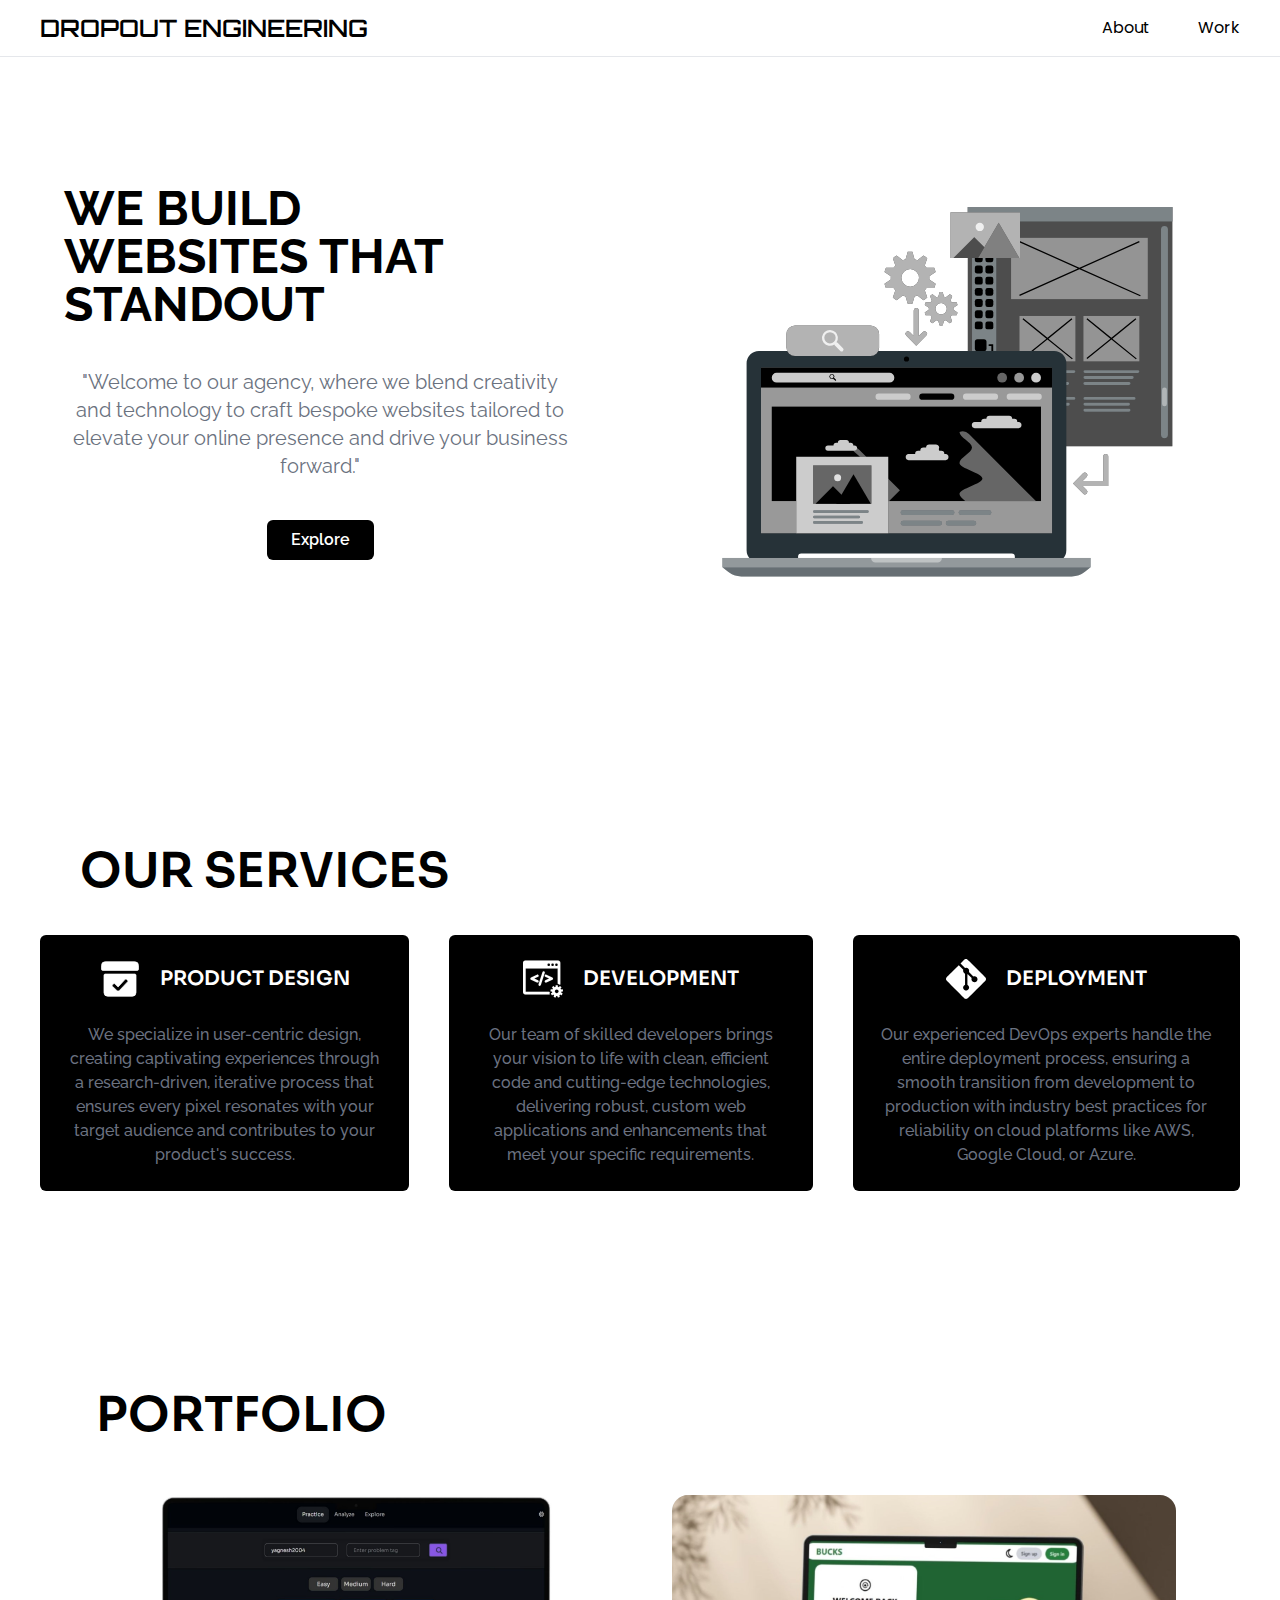
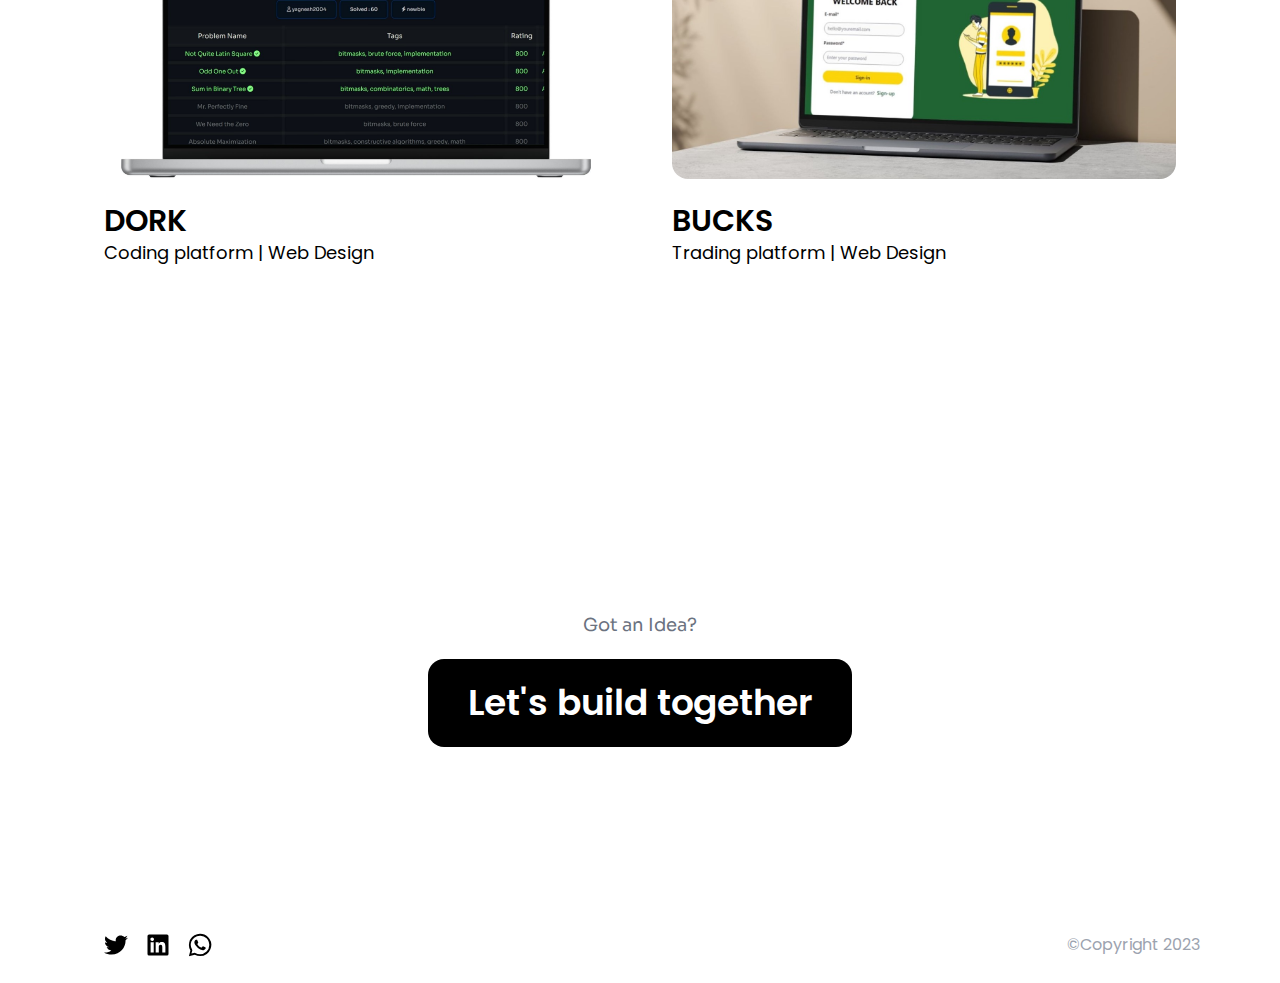
==== public/index.html @ 52cfeba5 "Initial master of agency website" ====
<!DOCTYPE html>
<html lang="en">
<head>
    <meta charset="UTF-8">
    <meta name="viewport" content="width=device-width, initial-scale=1.0">
    <title>Project -x</title>
    <link rel="stylesheet" href="style.css">
    <link rel="stylesheet" href="https://cdnjs.cloudflare.com/ajax/libs/font-awesome/6.5.2/css/all.min.css" integrity="sha512-SnH5WK+bZxgPHs44uWIX+LLJAJ9/2PkPKZ5QiAj6Ta86w+fsb2TkcmfRyVX3pBnMFcV7oQPJkl9QevSCWr3W6A==" crossorigin="anonymous" referrerpolicy="no-referrer" />

    <link rel="preconnect" href="https://fonts.googleapis.com">
<link rel="preconnect" href="https://fonts.gstatic.com" crossorigin>
<link href="https://fonts.googleapis.com/css2?family=Bebas+Neue&display=swap" rel="stylesheet">
    <link rel="preconnect" href="https://fonts.googleapis.com">
<link rel="preconnect" href="https://fonts.gstatic.com" crossorigin>
<link href="https://fonts.googleapis.com/css2?family=Archivo+Black&family=Exo+2:ital,wght@0,100..900;1,100..900&family=Montserrat+Alternates:ital,wght@0,100;0,200;0,300;0,400;0,500;0,600;0,700;0,800;0,900;1,100;1,200;1,300;1,400;1,500;1,600;1,700;1,800;1,900&family=Montserrat:ital,wght@0,100..900;1,100..900&family=Orbitron:wght@400..900&family=Oswald:wght@200..700&family=Poppins:ital,wght@0,100;0,200;0,300;0,400;0,500;0,600;0,700;0,800;0,900;1,100;1,200;1,300;1,400;1,500;1,600;1,700;1,800;1,900&family=Raleway:ital,wght@0,100..900;1,100..900&family=Roboto+Condensed:ital,wght@0,100..900;1,100..900&family=Russo+One&family=Sora:wght@100..800&family=Titillium+Web:ital,wght@0,200;0,300;0,400;0,600;0,700;0,900;1,200;1,300;1,400;1,600;1,700&family=Ubuntu+Condensed&display=swap" rel="stylesheet">
</head>
<body>

    <nav class=" p-3  border-b flex bg-transparent px-10 justify-between items-center">
        <a href="#" id="brand" class="flex justify-center items-center">
            <div class="md:text-2xl text-lg font-orbitron font-semibold">DROPOUT ENGINEERING</div>
        </a>
        <div id="nav-menu" class="hidden md:flex gap-12">
            <a href="#" class="font-poppins  hover:text-gray-500">About</a>
            <a href="#" class="font-poppins  hover:text-gray-500">Work</a>
           
          

        </div>

        <button id="menu-toggle" class="p-2 w-12 md:hidden">
            <i class="fa-solid fa-bars text-gray-600"></i>
        </button>
        <div id="nav-dialog" class="fixed    z-50 bg-white text-black   p-3 px-10 inset-0 hidden">
            <div id="nav-bar" class="flex  justify-between">
                <a href="#" id="brand" class="flex gap-2 items-center">
                    <h1 class="md:text-2xl text-lg font-orbitron font-semibold  ">DROPOUT ENGINEERING</h1>
                </a>
                <button id="close-btn" class="p-2 md:hidden w-12">
                    <i class="fa-solid fa-x text-black"></i>   
                 </button>

            </div>
            <div class=" mt-10 flex-col flex">
                <a href="#" class="my-3 py-3 px-4 font-poppins text-lg bg-black text-white hover:text-black hover:bg-gray-500 rounded-lg">About</a>
                <a href="#" class="my-3 py-3 px-4 font-poppins text-lg hover:text-black bg-black text-white hover:bg-gray-500 rounded-lg">Work</a>
                
                
            </div>
            
        </div>
    </nav>
    

    <div class="flex md:mt-0 mt-10  gap-10 md:gap-0 justify-center  items-center  w-full md:w-full md:flex-row flex-col-reverse px-6 md:p-0">

           <div class="flex mb-10 md:mb-0 md:h-full md:w-1/2 h-1/2 w-full  md:px-16 md:justify-center justify-center items-center  md:items-center flex-col">

            <div class="flex flex-col gap-10">
                <h1 class="font-raleway  font-bold text-2xl  md:mt-0 md:text-5xl  text-center md:text-left ">WE BUILD <br> WEBSITES  THAT  <br>STANDOUT</h1>
               <h1 class="text-base  md:text-xl font-raleway  text-gray-500   text-center">"Welcome to our agency, where we blend creativity and technology to craft bespoke websites tailored to elevate your online presence and drive your business forward."</h1>
            </div>
               
               

               
               <div class="flex md:items-center md:justify-center mt-10 ">
                   <a href="#services" class="bg-black text-white font-raleway font-semibold p-2   rounded-md px-6 ">Explore</a>
               </div>


           </div>
           <div class="flex md:h-[630px] md:w-1/2 max-h-full w-full md:justify-center items-center md:items-center " >

            <img src="img/Static website-rafiki.svg" alt="" class="w-full h-full">



           </div>
           


    </div>
            

                       <h1 class="text-3xl md:text-5xl md:pt-40 mt-10 md:mt-0 font-sora font-semibold px-10 md:px-20" id="services">OUR SERVICES</h1>

        <div class="container p-10 gap-10 flex flex-col md:flex-row mx-auto justify-center items-center ">

            <div class="grid rounded-md place-items-center cursor-pointer hover:-translate-y-3.5 transform-gpu delay-0 duration-300 text-center bg-black p-6">

                <div class="flex  justify-center items-center gap-5">
                    <svg fill="#ffffff" class="w-10" viewBox="0 0 52 52" xmlns="http://www.w3.org/2000/svg" stroke="#ffffff"><g id="SVGRepo_bgCarrier" stroke-width="0"></g><g id="SVGRepo_tracerCarrier" stroke-linecap="round" stroke-linejoin="round"></g><g id="SVGRepo_iconCarrier"><path d="m45.2 19.6a1.6 1.6 0 0 1 1.59 1.45v22.55a4.82 4.82 0 0 1 -4.59 4.8h-32.2a4.82 4.82 0 0 1 -4.8-4.59v-22.61a1.6 1.6 0 0 1 1.45-1.59h38.55zm-12.39 6.67-.11.08-9.16 9.93-4.15-4a1.2 1.2 0 0 0 -1.61-.08l-.1.08-1.68 1.52a1 1 0 0 0 -.09 1.44l.09.1 5.86 5.55a2.47 2.47 0 0 0 1.71.71 2.27 2.27 0 0 0 1.71-.71l4.9-5.16.39-.41.52-.55 5-5.3a1.25 1.25 0 0 0 .11-1.47l-.07-.09-1.72-1.54a1.19 1.19 0 0 0 -1.6-.1zm12.39-22.67a4.81 4.81 0 0 1 4.8 4.8v4.8a1.6 1.6 0 0 1 -1.6 1.6h-44.8a1.6 1.6 0 0 1 -1.6-1.6v-4.8a4.81 4.81 0 0 1 4.8-4.8z"></path></g></svg>                  
                    <h1 class="font-sora text-xl text-white font-semibold ">PRODUCT DESIGN</h1>
                </div>
                <br>
                 
                <h1 class="font-raleway text-wrap font-medium text-base text-gray-500">We specialize in user-centric design, creating captivating experiences through a research-driven, iterative process that ensures every pixel resonates with your target audience and contributes to your product's success.</h1>
   
           </div>
           <!---Card 2-->
         <div class="grid rounded-md place-items-center cursor-pointer hover:-translate-y-3.5 transform-gpu delay-0 duration-300 text-center  bg-black p-6">

            <div class="flex justify-center items-center gap-5">
                <svg fill="#ffffff" version="1.1" id="Capa_1" xmlns="http://www.w3.org/2000/svg" xmlns:xlink="http://www.w3.org/1999/xlink" class="w-10" viewBox="0 0 419.931 419.931" xml:space="preserve" stroke="#ffffff"><g id="SVGRepo_bgCarrier" stroke-width="0"></g><g id="SVGRepo_tracerCarrier" stroke-linecap="round" stroke-linejoin="round"></g><g id="SVGRepo_iconCarrier"> <g> <g> <g> <path d="M282.895,352.367c-2.176-1.324-4.072-3.099-5.579-5.25c-0.696-0.992-1.284-2.041-1.771-3.125H28.282V100.276h335.624 v159.138c7.165,0.647,13.177,5.353,15.701,11.797c2.235-1.225,4.726-1.982,7.344-2.213c1.771-0.154,3.53-0.044,5.236,0.293 V39.561c0-12.996-10.571-23.569-23.566-23.569H23.568C10.573,15.992,0,26.565,0,39.561v309.146 c0,12.996,10.573,23.568,23.568,23.568h257.179c-2.007-4.064-2.483-8.652-1.302-13.066 C280.126,356.67,281.304,354.354,282.895,352.367z M338.025,55.569c0-4.806,3.896-8.703,8.702-8.703h8.702 c4.807,0,8.702,3.896,8.702,8.703v9.863c0,4.806-3.896,8.702-8.702,8.702h-8.702c-4.807,0-8.702-3.896-8.702-8.702V55.569z M297.56,55.569c0-4.806,3.896-8.703,8.702-8.703h8.703c4.807,0,8.702,3.896,8.702,8.703v9.863c0,4.806-3.896,8.702-8.702,8.702 h-8.703c-4.806,0-8.702-3.896-8.702-8.702V55.569z M257.094,55.569c0-4.806,3.897-8.703,8.702-8.703h8.702 c4.807,0,8.703,3.896,8.703,8.703v9.863c0,4.806-3.896,8.702-8.703,8.702h-8.702c-4.805,0-8.702-3.896-8.702-8.702V55.569z"></path> <path d="M419.875,335.77l-2.615-14.83c-0.353-1.997-2.256-3.331-4.255-2.979l-13.188,2.324c-1.583-3.715-3.605-7.195-6.005-10.38 l8.614-10.268c0.626-0.744,0.931-1.709,0.847-2.68c-0.086-0.971-0.554-1.867-1.3-2.494l-11.534-9.68 c-0.746-0.626-1.713-0.93-2.683-0.845c-0.971,0.085-1.867,0.552-2.493,1.298l-8.606,10.26c-3.533-1.8-7.312-3.188-11.271-4.104 v-13.392c0-2.028-1.645-3.674-3.673-3.674h-15.06c-2.027,0-3.673,1.646-3.673,3.674v13.392 c-3.961,0.915-7.736,2.304-11.271,4.104l-8.608-10.259c-1.304-1.554-3.62-1.756-5.175-0.453l-11.535,9.679 c-0.746,0.627-1.213,1.523-1.299,2.494c-0.084,0.971,0.22,1.937,0.846,2.683l8.615,10.266c-2.396,3.184-4.422,6.666-6.005,10.38 l-13.188-2.325c-1.994-0.351-3.901,0.982-4.255,2.979l-2.614,14.83c-0.169,0.959,0.05,1.945,0.607,2.744 c0.561,0.799,1.41,1.342,2.37,1.511l13.198,2.326c0.215,4.089,0.927,8.045,2.073,11.812l-11.6,6.695 c-0.844,0.485-1.459,1.289-1.712,2.229c-0.252,0.941-0.119,1.943,0.367,2.787l7.529,13.041c0.485,0.844,1.289,1.459,2.229,1.711 c0.313,0.084,0.632,0.125,0.951,0.125c0.639,0,1.272-0.166,1.836-0.492l11.609-6.703c2.73,2.925,5.812,5.517,9.18,7.709 l-4.584,12.593c-0.332,0.916-0.289,1.926,0.123,2.809s1.157,1.566,2.072,1.898l14.148,5.149c0.406,0.148,0.832,0.224,1.257,0.224 c0.53,0,1.063-0.115,1.554-0.345c0.883-0.411,1.564-1.157,1.897-2.073l4.583-12.593c1.965,0.238,3.965,0.361,5.994,0.361 s4.029-0.125,5.994-0.361l4.584,12.593c0.332,0.916,1.016,1.662,1.897,2.073c0.49,0.229,1.021,0.345,1.554,0.345 c0.424,0,0.85-0.074,1.256-0.224l14.15-5.149c0.913-0.332,1.659-1.017,2.07-1.898c0.412-0.883,0.456-1.893,0.123-2.809 l-4.584-12.591c3.365-2.192,6.447-4.786,9.18-7.709l11.609,6.703c0.563,0.324,1.197,0.492,1.836,0.492 c0.318,0,0.64-0.043,0.951-0.125c0.941-0.252,1.743-0.869,2.229-1.711l7.529-13.043c0.486-0.842,0.619-1.846,0.367-2.787 c-0.253-0.938-0.868-1.742-1.712-2.229l-11.598-6.693c1.146-3.768,1.856-7.724,2.071-11.812l13.198-2.327 c0.96-0.169,1.812-0.712,2.37-1.511C419.825,337.715,420.044,336.729,419.875,335.77z M354.184,359.336 c-11.155,0-20.2-9.045-20.2-20.201s9.046-20.2,20.2-20.2c11.156,0,20.201,9.044,20.201,20.2S365.34,359.336,354.184,359.336z"></path> <g> <path d="M164.695,235.373c0-4.752-2.785-9.117-7.096-11.119l-39.455-18.332l39.456-18.334c4.31-2.004,7.095-6.368,7.095-11.118 v-0.319c0-4.21-2.119-8.075-5.665-10.334c-1.962-1.253-4.247-1.916-6.606-1.916c-1.778,0-3.563,0.391-5.16,1.133l-63.078,29.333 c-4.309,2.004-7.092,6.368-7.092,11.117v0.877c0,4.743,2.782,9.104,7.093,11.118l63.084,29.336 c1.631,0.755,3.368,1.138,5.162,1.138c2.338,0,4.616-0.664,6.597-1.924c3.548-2.268,5.666-6.13,5.666-10.335L164.695,235.373 L164.695,235.373z"></path> <path d="M226.932,134.012c-2.301-3.15-6.002-5.03-9.901-5.03h-0.314c-5.354,0-10.048,3.425-11.679,8.516L163.478,266.27 c-1.183,3.718-0.517,7.813,1.781,10.962c2.301,3.148,6.002,5.029,9.901,5.029h0.315c5.352,0,10.043-3.426,11.672-8.516 l41.555-128.762C229.896,141.268,229.234,137.167,226.932,134.012z"></path> <path d="M308.001,194.366l-63.079-29.333c-1.592-0.74-3.374-1.131-5.152-1.131c-2.358,0-4.644,0.661-6.605,1.912 c-3.552,2.263-5.671,6.127-5.671,10.337v0.319c0,4.746,2.783,9.111,7.097,11.123l39.454,18.33l-39.455,18.331 c-4.311,2.002-7.096,6.367-7.096,11.119v0.321c0,4.205,2.119,8.066,5.669,10.336c1.974,1.258,4.254,1.923,6.595,1.923 c1.792,0,3.527-0.383,5.169-1.141l63.082-29.336c4.307-2.009,7.088-6.371,7.088-11.114v-0.877 C315.094,200.735,312.311,196.371,308.001,194.366z"></path> </g> </g> </g> </g> </g></svg>
                <h1 class="font-sora text-xl text-white font-semibold ">DEVELOPMENT</h1>
            </div>
            <br>
             
            <h1 class="font-raleway text-wrap font-medium text-base text-gray-500">Our team of skilled developers brings your vision to life with clean, efficient code and cutting-edge technologies, delivering robust, custom web applications and enhancements that meet your specific requirements.</h1>

       </div>

       <!----card-3-->
     <div class="grid rounded-md place-items-center hover:-translate-y-3.5 transform-gpu delay-0 duration-300 cursor-pointer text-center bg-black p-6">

        <div class="flex justify-center items-center gap-5">
          <svg class="w-10"  viewBox="0 -0.02 70 70" xmlns:dc="http://purl.org/dc/elements/1.1/" xmlns:cc="http://creativecommons.org/ns#" xmlns:rdf="http://www.w3.org/1999/02/22-rdf-syntax-ns#" xmlns="http://www.w3.org/2000/svg" fill="#000000"><g id="SVGRepo_bgCarrier" stroke-width="0"></g><g id="SVGRepo_tracerCarrier" stroke-linecap="round" stroke-linejoin="round"></g><g id="SVGRepo_iconCarrier"> <metadata> <rdf:rdf> <cc:work> <dc:subject> Code </dc:subject> <dc:identifier> git-deployment </dc:identifier> <dc:title> Git Deployment </dc:title> <dc:format> image/svg+xml </dc:format> <dc:publisher> Amido Limited </dc:publisher> <dc:creator> Richard Slater </dc:creator> <dc:type rdf:resource="http://purl.org/dc/dcmitype/StillImage"></dc:type> </cc:work> </rdf:rdf> </metadata> <path d="m -297.89582,653.48578 c -0.70477,-0.2639 -1.81963,-1.3475 -16.6986,-16.2292 -12.77189,-12.7743 -16.00556,-16.0791 -16.25576,-16.6134 -0.73765,-1.5751 -0.43637,-3.3688 0.81767,-4.8682 0.35924,-0.4295 5.26957,-5.3489 10.91186,-10.932 l 10.2587,-10.1512 3.92548,3.9255 3.92549,3.9255 -0.17772,0.8374 c -0.48844,2.3017 0.61418,4.7002 2.65952,5.7852 l 0.63336,0.336 0,9.6453 0,9.6452 -0.60396,0.2839 c -1.44669,0.68 -2.65898,2.49 -2.79395,4.1714 -0.21337,2.6581 1.39745,4.907 4.0065,5.5935 1.15363,0.3036 1.3096,0.3065 2.34895,0.043 3.25228,-0.8237 4.9253,-4.0204 3.74918,-7.1639 -0.30047,-0.8031 -1.27265,-1.9629 -2.06418,-2.4625 l -0.52338,-0.3304 0,-9.4724 c 0,-5.2098 0.0468,-9.4723 0.10395,-9.4723 0.0572,0 1.73276,1.6296 3.72353,3.6215 l 3.61959,3.6215 -0.15855,0.4804 c -0.22725,0.6886 -0.20752,2.1643 0.0403,3.0169 0.45289,1.5579 1.91675,3.0066 3.51828,3.4819 0.52821,0.1568 1.09168,0.2067 1.87484,0.1661 2.5075,-0.1299 4.34687,-1.7956 4.87241,-4.4124 0.29946,-1.4912 -0.37729,-3.4559 -1.58102,-4.59 -1.36324,-1.2844 -3.03578,-1.7678 -4.6978,-1.3576 l -0.94366,0.2329 -3.82546,-3.8255 -3.82546,-3.8255 0.17544,-1.044 c 0.54276,-3.2302 -1.63838,-6.0775 -4.78865,-6.2514 -0.54986,-0.03 -1.28739,0.017 -1.63895,0.1058 l -0.63921,0.161 -3.94891,-3.956 -3.94891,-3.9559 3.46609,-3.5305 c 4.01162,-4.0861 4.30864,-4.2941 6.13062,-4.2941 2.04754,0 0.7538,-1.1613 18.47566,16.5835 12.64456,12.661 15.86435,15.9558 16.12952,16.5053 0.4765,0.9874 0.52804,2.3468 0.13014,3.4326 -0.29292,0.7993 -0.77857,1.3005 -16.31719,16.8391 -15.35028,15.3503 -16.04829,16.0274 -16.80994,16.3051 -1.0232,0.373 -2.24737,0.3703 -3.25586,-0.01 z" fill="#ffffff" transform="translate(331.247 -583.812)"></path> </g></svg>
          <h1 class="font-sora text-xl text-white font-semibold ">DEPLOYMENT</h1>
       </div>
   
       <br>

       <h1 class="font-raleway text-wrap font-medium text-base text-gray-500">Our experienced DevOps experts handle the entire deployment process, ensuring a smooth transition from development to production with industry best practices for reliability on cloud platforms like AWS, Google Cloud, or Azure.</h1>

 </div>


              

        </div>
         
         <div class="md:py-40 w-full mt-10 p md:mt-0 flex flex-col  gap-8 ">

            <h1 class="font-semibold text-3xl md:text-5xl font-sora px-12 md:px-24">PORTFOLIO</h1>
            <div class="grid  gap-4 px-6 md:px-20 md:grid-cols-2 place-items-center">

                 

               <div class="flex  md:border-0 border-b-2   flex-col    p-6 ">
                <a href="https://github.com/pasamyagnesh/dork-application" target="_blank"> 
                     <img src="img/Untitled design (1).jpg" alt="" class="hover:-translate-y-3.5  transform-cpu delay-75 duration-300 rounded-2xl"><br>
                </a>
                 <div class="flex">
                    <a href="https://github.com/pasamyagnesh/dork-application" target="_blank" class="text-3xl font-poppins hover:text-gray-900 font-semibold" >  DORK </a>
                 </div>
                
                    <h1 class="font-poppins text-base md:text-lg">Coding platform | Web Design</h1>

                </div>
                <div class="flex flex-col   p-6   ">
                    <img src="img/macbook pro bucks.jpg" alt="" class="rounded-2xl hover:-translate-y-3.5 cursor-pointer transform-cpu delay-75 duration-300"><br>
                    <div class="flex">
                        <a href="https://github.com/pasamyagnesh?tab=repositories" target="_blank" class="text-3xl font-poppins hover:text-gray-900 font-semibold">  BUCKS</a>
                     </div>                    <h1 class="font-poppins text-base md:text-lg">Trading platform | Web Design</h1>

                </div>


                 

                

            </div>

       </div>


       <div class=" h-fit p-10 md:p-40 w-full flex items-center justify-center flex-col gap-5">

           <h1 class="text-lg font-sora text-gray-500 ">Got an Idea?</h1>
           <a href="mailto:harshavengala8@gmail.com" target="_blank" class="rounded-2xl bg-black px-10 py-6 text-2xl md:text-4xl font-poppins hover:bg-black/90 font-semibold text-white">Let's build together</a>

       </div>

       <div class="flex justify-between px-10 md:px-20 items-center">

            <div class="flex justify-center p-6 items-center gap-4">

               <a href="https://x.com/thehxrsha?t=0biv-Q4BF2omV0s1MkoR8g&s=09" target="_blank">
                    
                     <svg class="w-6" viewBox="0 -2 20 20" version="1.1" xmlns="http://www.w3.org/2000/svg" xmlns:xlink="http://www.w3.org/1999/xlink" fill="#000000"><g id="SVGRepo_bgCarrier" stroke-width="0"></g><g id="SVGRepo_tracerCarrier" stroke-linecap="round" stroke-linejoin="round"></g><g id="SVGRepo_iconCarrier"> <title>twitter [#154]</title> <desc>Created with Sketch.</desc> <defs> </defs> <g id="Page-1" stroke="none" stroke-width="1" fill="none" fill-rule="evenodd"> <g id="Dribbble-Light-Preview" transform="translate(-60.000000, -7521.000000)" fill="#000000"> <g id="icons" transform="translate(56.000000, 160.000000)"> <path d="M10.29,7377 C17.837,7377 21.965,7370.84365 21.965,7365.50546 C21.965,7365.33021 21.965,7365.15595 21.953,7364.98267 C22.756,7364.41163 23.449,7363.70276 24,7362.8915 C23.252,7363.21837 22.457,7363.433 21.644,7363.52751 C22.5,7363.02244 23.141,7362.2289 23.448,7361.2926 C22.642,7361.76321 21.761,7362.095 20.842,7362.27321 C19.288,7360.64674 16.689,7360.56798 15.036,7362.09796 C13.971,7363.08447 13.518,7364.55538 13.849,7365.95835 C10.55,7365.79492 7.476,7364.261 5.392,7361.73762 C4.303,7363.58363 4.86,7365.94457 6.663,7367.12996 C6.01,7367.11125 5.371,7366.93797 4.8,7366.62489 L4.8,7366.67608 C4.801,7368.5989 6.178,7370.2549 8.092,7370.63591 C7.488,7370.79836 6.854,7370.82199 6.24,7370.70483 C6.777,7372.35099 8.318,7373.47829 10.073,7373.51078 C8.62,7374.63513 6.825,7375.24554 4.977,7375.24358 C4.651,7375.24259 4.325,7375.22388 4,7375.18549 C5.877,7376.37088 8.06,7377 10.29,7376.99705" id="twitter-[#154]"> </path> </g> </g> </g> </g></svg>

               </a>
               <a href="https://www.linkedin.com/in/harsha-vardhan-a34305258?utm_source=share&utm_campaign=share_via&utm_content=profile&utm_medium=android_app" target="_blank">
                    
                    <svg class="w-7" viewBox="0 0 16 16" xmlns="http://www.w3.org/2000/svg" fill="none"><g id="SVGRepo_bgCarrier" stroke-width="0"></g><g id="SVGRepo_tracerCarrier" stroke-linecap="round" stroke-linejoin="round"></g><g id="SVGRepo_iconCarrier"><path fill="#000000" d="M12.225 12.225h-1.778V9.44c0-.664-.012-1.519-.925-1.519-.926 0-1.068.724-1.068 1.47v2.834H6.676V6.498h1.707v.783h.024c.348-.594.996-.95 1.684-.925 1.802 0 2.135 1.185 2.135 2.728l-.001 3.14zM4.67 5.715a1.037 1.037 0 01-1.032-1.031c0-.566.466-1.032 1.032-1.032.566 0 1.031.466 1.032 1.032 0 .566-.466 1.032-1.032 1.032zm.889 6.51h-1.78V6.498h1.78v5.727zM13.11 2H2.885A.88.88 0 002 2.866v10.268a.88.88 0 00.885.866h10.226a.882.882 0 00.889-.866V2.865a.88.88 0 00-.889-.864z"></path></g></svg>
               </a>
               <a href="https://wa.me/9963018688" target="_blank">
                    
                     <svg fill="#000000" class="w-6" viewBox="0 0 16 16" xmlns="http://www.w3.org/2000/svg"><g id="SVGRepo_bgCarrier" stroke-width="0"></g><g id="SVGRepo_tracerCarrier" stroke-linecap="round" stroke-linejoin="round"></g><g id="SVGRepo_iconCarrier"><path d="M11.42 9.49c-.19-.09-1.1-.54-1.27-.61s-.29-.09-.42.1-.48.6-.59.73-.21.14-.4 0a5.13 5.13 0 0 1-1.49-.92 5.25 5.25 0 0 1-1-1.29c-.11-.18 0-.28.08-.38s.18-.21.28-.32a1.39 1.39 0 0 0 .18-.31.38.38 0 0 0 0-.33c0-.09-.42-1-.58-1.37s-.3-.32-.41-.32h-.4a.72.72 0 0 0-.5.23 2.1 2.1 0 0 0-.65 1.55A3.59 3.59 0 0 0 5 8.2 8.32 8.32 0 0 0 8.19 11c.44.19.78.3 1.05.39a2.53 2.53 0 0 0 1.17.07 1.93 1.93 0 0 0 1.26-.88 1.67 1.67 0 0 0 .11-.88c-.05-.07-.17-.12-.36-.21z"></path><path d="M13.29 2.68A7.36 7.36 0 0 0 8 .5a7.44 7.44 0 0 0-6.41 11.15l-1 3.85 3.94-1a7.4 7.4 0 0 0 3.55.9H8a7.44 7.44 0 0 0 5.29-12.72zM8 14.12a6.12 6.12 0 0 1-3.15-.87l-.22-.13-2.34.61.62-2.28-.14-.23a6.18 6.18 0 0 1 9.6-7.65 6.12 6.12 0 0 1 1.81 4.37A6.19 6.19 0 0 1 8 14.12z"></path></g></svg>
               </a>
            </div>
            <div class="flex justify-center items-center">
                <h1 class="text-gray-400 text-center font-poppins">©Copyright 2023</h1>

            </div>

       </div>













         <script>
            const menuToggle = document.getElementById('menu-toggle');
            const navDialog = document.getElementById('nav-dialog');
            const closeBtn = document.getElementById('close-btn');
        
            menuToggle.addEventListener('click', function() {
                navDialog.classList.toggle('hidden');
            });
        
            closeBtn.addEventListener('click', function() {
                navDialog.classList.add('hidden');
            });
        </script>
</body>
</html>
---- public/style.css ----
/*
! tailwindcss v3.4.4 | MIT License | https://tailwindcss.com
*/

/*
1. Prevent padding and border from affecting element width. (https://github.com/mozdevs/cssremedy/issues/4)
2. Allow adding a border to an element by just adding a border-width. (https://github.com/tailwindcss/tailwindcss/pull/116)
*/

*,
::before,
::after {
  box-sizing: border-box;
  /* 1 */
  border-width: 0;
  /* 2 */
  border-style: solid;
  /* 2 */
  border-color: #e5e7eb;
  /* 2 */
}

::before,
::after {
  --tw-content: '';
}

/*
1. Use a consistent sensible line-height in all browsers.
2. Prevent adjustments of font size after orientation changes in iOS.
3. Use a more readable tab size.
4. Use the user's configured `sans` font-family by default.
5. Use the user's configured `sans` font-feature-settings by default.
6. Use the user's configured `sans` font-variation-settings by default.
7. Disable tap highlights on iOS
*/

html,
:host {
  line-height: 1.5;
  /* 1 */
  -webkit-text-size-adjust: 100%;
  /* 2 */
  -moz-tab-size: 4;
  /* 3 */
  -o-tab-size: 4;
     tab-size: 4;
  /* 3 */
  font-family: ui-sans-serif, system-ui, sans-serif, "Apple Color Emoji", "Segoe UI Emoji", "Segoe UI Symbol", "Noto Color Emoji";
  /* 4 */
  font-feature-settings: normal;
  /* 5 */
  font-variation-settings: normal;
  /* 6 */
  -webkit-tap-highlight-color: transparent;
  /* 7 */
}

/*
1. Remove the margin in all browsers.
2. Inherit line-height from `html` so users can set them as a class directly on the `html` element.
*/

body {
  margin: 0;
  /* 1 */
  line-height: inherit;
  /* 2 */
}

/*
1. Add the correct height in Firefox.
2. Correct the inheritance of border color in Firefox. (https://bugzilla.mozilla.org/show_bug.cgi?id=190655)
3. Ensure horizontal rules are visible by default.
*/

hr {
  height: 0;
  /* 1 */
  color: inherit;
  /* 2 */
  border-top-width: 1px;
  /* 3 */
}

/*
Add the correct text decoration in Chrome, Edge, and Safari.
*/

abbr:where([title]) {
  -webkit-text-decoration: underline dotted;
          text-decoration: underline dotted;
}

/*
Remove the default font size and weight for headings.
*/

h1,
h2,
h3,
h4,
h5,
h6 {
  font-size: inherit;
  font-weight: inherit;
}

/*
Reset links to optimize for opt-in styling instead of opt-out.
*/

a {
  color: inherit;
  text-decoration: inherit;
}

/*
Add the correct font weight in Edge and Safari.
*/

b,
strong {
  font-weight: bolder;
}

/*
1. Use the user's configured `mono` font-family by default.
2. Use the user's configured `mono` font-feature-settings by default.
3. Use the user's configured `mono` font-variation-settings by default.
4. Correct the odd `em` font sizing in all browsers.
*/

code,
kbd,
samp,
pre {
  font-family: ui-monospace, SFMono-Regular, Menlo, Monaco, Consolas, "Liberation Mono", "Courier New", monospace;
  /* 1 */
  font-feature-settings: normal;
  /* 2 */
  font-variation-settings: normal;
  /* 3 */
  font-size: 1em;
  /* 4 */
}

/*
Add the correct font size in all browsers.
*/

small {
  font-size: 80%;
}

/*
Prevent `sub` and `sup` elements from affecting the line height in all browsers.
*/

sub,
sup {
  font-size: 75%;
  line-height: 0;
  position: relative;
  vertical-align: baseline;
}

sub {
  bottom: -0.25em;
}

sup {
  top: -0.5em;
}

/*
1. Remove text indentation from table contents in Chrome and Safari. (https://bugs.chromium.org/p/chromium/issues/detail?id=999088, https://bugs.webkit.org/show_bug.cgi?id=201297)
2. Correct table border color inheritance in all Chrome and Safari. (https://bugs.chromium.org/p/chromium/issues/detail?id=935729, https://bugs.webkit.org/show_bug.cgi?id=195016)
3. Remove gaps between table borders by default.
*/

table {
  text-indent: 0;
  /* 1 */
  border-color: inherit;
  /* 2 */
  border-collapse: collapse;
  /* 3 */
}

/*
1. Change the font styles in all browsers.
2. Remove the margin in Firefox and Safari.
3. Remove default padding in all browsers.
*/

button,
input,
optgroup,
select,
textarea {
  font-family: inherit;
  /* 1 */
  font-feature-settings: inherit;
  /* 1 */
  font-variation-settings: inherit;
  /* 1 */
  font-size: 100%;
  /* 1 */
  font-weight: inherit;
  /* 1 */
  line-height: inherit;
  /* 1 */
  letter-spacing: inherit;
  /* 1 */
  color: inherit;
  /* 1 */
  margin: 0;
  /* 2 */
  padding: 0;
  /* 3 */
}

/*
Remove the inheritance of text transform in Edge and Firefox.
*/

button,
select {
  text-transform: none;
}

/*
1. Correct the inability to style clickable types in iOS and Safari.
2. Remove default button styles.
*/

button,
input:where([type='button']),
input:where([type='reset']),
input:where([type='submit']) {
  -webkit-appearance: button;
  /* 1 */
  background-color: transparent;
  /* 2 */
  background-image: none;
  /* 2 */
}

/*
Use the modern Firefox focus style for all focusable elements.
*/

:-moz-focusring {
  outline: auto;
}

/*
Remove the additional `:invalid` styles in Firefox. (https://github.com/mozilla/gecko-dev/blob/2f9eacd9d3d995c937b4251a5557d95d494c9be1/layout/style/res/forms.css#L728-L737)
*/

:-moz-ui-invalid {
  box-shadow: none;
}

/*
Add the correct vertical alignment in Chrome and Firefox.
*/

progress {
  vertical-align: baseline;
}

/*
Correct the cursor style of increment and decrement buttons in Safari.
*/

::-webkit-inner-spin-button,
::-webkit-outer-spin-button {
  height: auto;
}

/*
1. Correct the odd appearance in Chrome and Safari.
2. Correct the outline style in Safari.
*/

[type='search'] {
  -webkit-appearance: textfield;
  /* 1 */
  outline-offset: -2px;
  /* 2 */
}

/*
Remove the inner padding in Chrome and Safari on macOS.
*/

::-webkit-search-decoration {
  -webkit-appearance: none;
}

/*
1. Correct the inability to style clickable types in iOS and Safari.
2. Change font properties to `inherit` in Safari.
*/

::-webkit-file-upload-button {
  -webkit-appearance: button;
  /* 1 */
  font: inherit;
  /* 2 */
}

/*
Add the correct display in Chrome and Safari.
*/

summary {
  display: list-item;
}

/*
Removes the default spacing and border for appropriate elements.
*/

blockquote,
dl,
dd,
h1,
h2,
h3,
h4,
h5,
h6,
hr,
figure,
p,
pre {
  margin: 0;
}

fieldset {
  margin: 0;
  padding: 0;
}

legend {
  padding: 0;
}

ol,
ul,
menu {
  list-style: none;
  margin: 0;
  padding: 0;
}

/*
Reset default styling for dialogs.
*/

dialog {
  padding: 0;
}

/*
Prevent resizing textareas horizontally by default.
*/

textarea {
  resize: vertical;
}

/*
1. Reset the default placeholder opacity in Firefox. (https://github.com/tailwindlabs/tailwindcss/issues/3300)
2. Set the default placeholder color to the user's configured gray 400 color.
*/

input::-moz-placeholder, textarea::-moz-placeholder {
  opacity: 1;
  /* 1 */
  color: #9ca3af;
  /* 2 */
}

input::placeholder,
textarea::placeholder {
  opacity: 1;
  /* 1 */
  color: #9ca3af;
  /* 2 */
}

/*
Set the default cursor for buttons.
*/

button,
[role="button"] {
  cursor: pointer;
}

/*
Make sure disabled buttons don't get the pointer cursor.
*/

:disabled {
  cursor: default;
}

/*
1. Make replaced elements `display: block` by default. (https://github.com/mozdevs/cssremedy/issues/14)
2. Add `vertical-align: middle` to align replaced elements more sensibly by default. (https://github.com/jensimmons/cssremedy/issues/14#issuecomment-634934210)
   This can trigger a poorly considered lint error in some tools but is included by design.
*/

img,
svg,
video,
canvas,
audio,
iframe,
embed,
object {
  display: block;
  /* 1 */
  vertical-align: middle;
  /* 2 */
}

/*
Constrain images and videos to the parent width and preserve their intrinsic aspect ratio. (https://github.com/mozdevs/cssremedy/issues/14)
*/

img,
video {
  max-width: 100%;
  height: auto;
}

/* Make elements with the HTML hidden attribute stay hidden by default */

[hidden] {
  display: none;
}

*, ::before, ::after {
  --tw-border-spacing-x: 0;
  --tw-border-spacing-y: 0;
  --tw-translate-x: 0;
  --tw-translate-y: 0;
  --tw-rotate: 0;
  --tw-skew-x: 0;
  --tw-skew-y: 0;
  --tw-scale-x: 1;
  --tw-scale-y: 1;
  --tw-pan-x:  ;
  --tw-pan-y:  ;
  --tw-pinch-zoom:  ;
  --tw-scroll-snap-strictness: proximity;
  --tw-gradient-from-position:  ;
  --tw-gradient-via-position:  ;
  --tw-gradient-to-position:  ;
  --tw-ordinal:  ;
  --tw-slashed-zero:  ;
  --tw-numeric-figure:  ;
  --tw-numeric-spacing:  ;
  --tw-numeric-fraction:  ;
  --tw-ring-inset:  ;
  --tw-ring-offset-width: 0px;
  --tw-ring-offset-color: #fff;
  --tw-ring-color: rgb(59 130 246 / 0.5);
  --tw-ring-offset-shadow: 0 0 #0000;
  --tw-ring-shadow: 0 0 #0000;
  --tw-shadow: 0 0 #0000;
  --tw-shadow-colored: 0 0 #0000;
  --tw-blur:  ;
  --tw-brightness:  ;
  --tw-contrast:  ;
  --tw-grayscale:  ;
  --tw-hue-rotate:  ;
  --tw-invert:  ;
  --tw-saturate:  ;
  --tw-sepia:  ;
  --tw-drop-shadow:  ;
  --tw-backdrop-blur:  ;
  --tw-backdrop-brightness:  ;
  --tw-backdrop-contrast:  ;
  --tw-backdrop-grayscale:  ;
  --tw-backdrop-hue-rotate:  ;
  --tw-backdrop-invert:  ;
  --tw-backdrop-opacity:  ;
  --tw-backdrop-saturate:  ;
  --tw-backdrop-sepia:  ;
  --tw-contain-size:  ;
  --tw-contain-layout:  ;
  --tw-contain-paint:  ;
  --tw-contain-style:  ;
}

::backdrop {
  --tw-border-spacing-x: 0;
  --tw-border-spacing-y: 0;
  --tw-translate-x: 0;
  --tw-translate-y: 0;
  --tw-rotate: 0;
  --tw-skew-x: 0;
  --tw-skew-y: 0;
  --tw-scale-x: 1;
  --tw-scale-y: 1;
  --tw-pan-x:  ;
  --tw-pan-y:  ;
  --tw-pinch-zoom:  ;
  --tw-scroll-snap-strictness: proximity;
  --tw-gradient-from-position:  ;
  --tw-gradient-via-position:  ;
  --tw-gradient-to-position:  ;
  --tw-ordinal:  ;
  --tw-slashed-zero:  ;
  --tw-numeric-figure:  ;
  --tw-numeric-spacing:  ;
  --tw-numeric-fraction:  ;
  --tw-ring-inset:  ;
  --tw-ring-offset-width: 0px;
  --tw-ring-offset-color: #fff;
  --tw-ring-color: rgb(59 130 246 / 0.5);
  --tw-ring-offset-shadow: 0 0 #0000;
  --tw-ring-shadow: 0 0 #0000;
  --tw-shadow: 0 0 #0000;
  --tw-shadow-colored: 0 0 #0000;
  --tw-blur:  ;
  --tw-brightness:  ;
  --tw-contrast:  ;
  --tw-grayscale:  ;
  --tw-hue-rotate:  ;
  --tw-invert:  ;
  --tw-saturate:  ;
  --tw-sepia:  ;
  --tw-drop-shadow:  ;
  --tw-backdrop-blur:  ;
  --tw-backdrop-brightness:  ;
  --tw-backdrop-contrast:  ;
  --tw-backdrop-grayscale:  ;
  --tw-backdrop-hue-rotate:  ;
  --tw-backdrop-invert:  ;
  --tw-backdrop-opacity:  ;
  --tw-backdrop-saturate:  ;
  --tw-backdrop-sepia:  ;
  --tw-contain-size:  ;
  --tw-contain-layout:  ;
  --tw-contain-paint:  ;
  --tw-contain-style:  ;
}

.container {
  width: 100%;
}

@media (min-width: 640px) {
  .container {
    max-width: 640px;
  }
}

@media (min-width: 768px) {
  .container {
    max-width: 768px;
  }
}

@media (min-width: 1024px) {
  .container {
    max-width: 1024px;
  }
}

@media (min-width: 1280px) {
  .container {
    max-width: 1280px;
  }
}

@media (min-width: 1536px) {
  .container {
    max-width: 1536px;
  }
}

.fixed {
  position: fixed;
}

.absolute {
  position: absolute;
}

.relative {
  position: relative;
}

.inset-0 {
  inset: 0px;
}

.-bottom-full {
  bottom: -100%;
}

.-z-10 {
  z-index: -10;
}

.-z-20 {
  z-index: -20;
}

.z-10 {
  z-index: 10;
}

.z-50 {
  z-index: 50;
}

.col-span-2 {
  grid-column: span 2 / span 2;
}

.col-span-4 {
  grid-column: span 4 / span 4;
}

.mx-16 {
  margin-left: 4rem;
  margin-right: 4rem;
}

.mx-auto {
  margin-left: auto;
  margin-right: auto;
}

.my-10 {
  margin-top: 2.5rem;
  margin-bottom: 2.5rem;
}

.my-3 {
  margin-top: 0.75rem;
  margin-bottom: 0.75rem;
}

.mb-8 {
  margin-bottom: 2rem;
}

.mt-10 {
  margin-top: 2.5rem;
}

.mb-10 {
  margin-bottom: 2.5rem;
}

.block {
  display: block;
}

.flex {
  display: flex;
}

.grid {
  display: grid;
}

.hidden {
  display: none;
}

.h-1\/2 {
  height: 50%;
}

.h-3\/4 {
  height: 75%;
}

.h-8 {
  height: 2rem;
}

.h-\[450px\] {
  height: 450px;
}

.h-auto {
  height: auto;
}

.h-fit {
  height: -moz-fit-content;
  height: fit-content;
}

.h-full {
  height: 100%;
}

.h-screen {
  height: 100vh;
}

.max-h-full {
  max-height: 100%;
}

.max-h-svh {
  max-height: 100svh;
}

.w-10 {
  width: 2.5rem;
}

.w-12 {
  width: 3rem;
}

.w-6 {
  width: 1.5rem;
}

.w-7 {
  width: 1.75rem;
}

.w-72 {
  width: 18rem;
}

.w-auto {
  width: auto;
}

.w-full {
  width: 100%;
}

.w-screen {
  width: 100vw;
}

.max-w-md {
  max-width: 28rem;
}

.transform {
  transform: translate(var(--tw-translate-x), var(--tw-translate-y)) rotate(var(--tw-rotate)) skewX(var(--tw-skew-x)) skewY(var(--tw-skew-y)) scaleX(var(--tw-scale-x)) scaleY(var(--tw-scale-y));
}

.transform-cpu {
  transform: translate(var(--tw-translate-x), var(--tw-translate-y)) rotate(var(--tw-rotate)) skewX(var(--tw-skew-x)) skewY(var(--tw-skew-y)) scaleX(var(--tw-scale-x)) scaleY(var(--tw-scale-y));
}

.transform-gpu {
  transform: translate3d(var(--tw-translate-x), var(--tw-translate-y), 0) rotate(var(--tw-rotate)) skewX(var(--tw-skew-x)) skewY(var(--tw-skew-y)) scaleX(var(--tw-scale-x)) scaleY(var(--tw-scale-y));
}

.cursor-pointer {
  cursor: pointer;
}

.grid-cols-2 {
  grid-template-columns: repeat(2, minmax(0, 1fr));
}

.grid-cols-4 {
  grid-template-columns: repeat(4, minmax(0, 1fr));
}

.flex-col {
  flex-direction: column;
}

.flex-col-reverse {
  flex-direction: column-reverse;
}

.place-content-center {
  place-content: center;
}

.place-items-center {
  place-items: center;
}

.items-end {
  align-items: flex-end;
}

.items-center {
  align-items: center;
}

.justify-end {
  justify-content: flex-end;
}

.justify-center {
  justify-content: center;
}

.justify-between {
  justify-content: space-between;
}

.justify-evenly {
  justify-content: space-evenly;
}

.gap-1 {
  gap: 0.25rem;
}

.gap-10 {
  gap: 2.5rem;
}

.gap-12 {
  gap: 3rem;
}

.gap-2 {
  gap: 0.5rem;
}

.gap-4 {
  gap: 1rem;
}

.gap-5 {
  gap: 1.25rem;
}

.gap-6 {
  gap: 1.5rem;
}

.gap-8 {
  gap: 2rem;
}

.gap-x-10 {
  -moz-column-gap: 2.5rem;
       column-gap: 2.5rem;
}

.gap-y-10 {
  row-gap: 2.5rem;
}

.overflow-hidden {
  overflow: hidden;
}

.text-wrap {
  text-wrap: wrap;
}

.rounded-2xl {
  border-radius: 1rem;
}

.rounded-full {
  border-radius: 9999px;
}

.rounded-lg {
  border-radius: 0.5rem;
}

.rounded-md {
  border-radius: 0.375rem;
}

.rounded-br-full {
  border-bottom-right-radius: 9999px;
}

.rounded-tl-full {
  border-top-left-radius: 9999px;
}

.rounded-tr-full {
  border-top-right-radius: 9999px;
}

.border {
  border-width: 1px;
}

.border-2 {
  border-width: 2px;
}

.border-b {
  border-bottom-width: 1px;
}

.border-b-2 {
  border-bottom-width: 2px;
}

.border-black {
  --tw-border-opacity: 1;
  border-color: rgb(0 0 0 / var(--tw-border-opacity));
}

.bg-black {
  --tw-bg-opacity: 1;
  background-color: rgb(0 0 0 / var(--tw-bg-opacity));
}

.bg-black\/60 {
  background-color: rgb(0 0 0 / 0.6);
}

.bg-black\/70 {
  background-color: rgb(0 0 0 / 0.7);
}

.bg-green-500 {
  --tw-bg-opacity: 1;
  background-color: rgb(34 197 94 / var(--tw-bg-opacity));
}

.bg-red-600 {
  --tw-bg-opacity: 1;
  background-color: rgb(220 38 38 / var(--tw-bg-opacity));
}

.bg-transparent {
  background-color: transparent;
}

.bg-vyjayanthi {
  --tw-bg-opacity: 1;
  background-color: rgb(226 191 118 / var(--tw-bg-opacity));
}

.bg-white {
  --tw-bg-opacity: 1;
  background-color: rgb(255 255 255 / var(--tw-bg-opacity));
}

.bg-cover {
  background-size: cover;
}

.bg-center {
  background-position: center;
}

.bg-no-repeat {
  background-repeat: no-repeat;
}

.object-cover {
  -o-object-fit: cover;
     object-fit: cover;
}

.p-1 {
  padding: 0.25rem;
}

.p-10 {
  padding: 2.5rem;
}

.p-2 {
  padding: 0.5rem;
}

.p-3 {
  padding: 0.75rem;
}

.p-4 {
  padding: 1rem;
}

.p-6 {
  padding: 1.5rem;
}

.px-10 {
  padding-left: 2.5rem;
  padding-right: 2.5rem;
}

.px-12 {
  padding-left: 3rem;
  padding-right: 3rem;
}

.px-16 {
  padding-left: 4rem;
  padding-right: 4rem;
}

.px-2 {
  padding-left: 0.5rem;
  padding-right: 0.5rem;
}

.px-3 {
  padding-left: 0.75rem;
  padding-right: 0.75rem;
}

.px-4 {
  padding-left: 1rem;
  padding-right: 1rem;
}

.px-5 {
  padding-left: 1.25rem;
  padding-right: 1.25rem;
}

.px-6 {
  padding-left: 1.5rem;
  padding-right: 1.5rem;
}

.py-1 {
  padding-top: 0.25rem;
  padding-bottom: 0.25rem;
}

.py-10 {
  padding-top: 2.5rem;
  padding-bottom: 2.5rem;
}

.py-2 {
  padding-top: 0.5rem;
  padding-bottom: 0.5rem;
}

.py-20 {
  padding-top: 5rem;
  padding-bottom: 5rem;
}

.py-3 {
  padding-top: 0.75rem;
  padding-bottom: 0.75rem;
}

.py-6 {
  padding-top: 1.5rem;
  padding-bottom: 1.5rem;
}

.py-\[0\.5px\] {
  padding-top: 0.5px;
  padding-bottom: 0.5px;
}

.pt-10 {
  padding-top: 2.5rem;
}

.pb-10 {
  padding-bottom: 2.5rem;
}

.pb-20 {
  padding-bottom: 5rem;
}

.text-center {
  text-align: center;
}

.font-Aviano {
  font-family: Aviano-Gothic-Thin, sans-serif;
}

.font-Avianolight {
  font-family: Aviano-Gothic-Light, sans-serif;
}

.font-gravidaz {
  font-family: gravidaz-rge4a, sans-serif;
}

.font-natalia {
  font-family: Natalia-Rosaline-Sans-Demo, sans-serif;
}

.font-orbitron {
  font-family: Orbitron, sans-serif;
}

.font-poppins {
  font-family: Poppins, sans-serif;
}

.font-raleway {
  font-family: Raleway, sans-serif;
}

.font-sora {
  font-family: Sora, sans-serif;
}

.text-2xl {
  font-size: 1.5rem;
  line-height: 2rem;
}

.text-3xl {
  font-size: 1.875rem;
  line-height: 2.25rem;
}

.text-4xl {
  font-size: 2.25rem;
  line-height: 2.5rem;
}

.text-7xl {
  font-size: 4.5rem;
  line-height: 1;
}

.text-base {
  font-size: 1rem;
  line-height: 1.5rem;
}

.text-lg {
  font-size: 1.125rem;
  line-height: 1.75rem;
}

.text-sm {
  font-size: 0.875rem;
  line-height: 1.25rem;
}

.text-xl {
  font-size: 1.25rem;
  line-height: 1.75rem;
}

.text-\[3px\] {
  font-size: 3px;
}

.text-\[2px\] {
  font-size: 2px;
}

.font-bold {
  font-weight: 700;
}

.font-extrabold {
  font-weight: 800;
}

.font-medium {
  font-weight: 500;
}

.font-semibold {
  font-weight: 600;
}

.tracking-normal {
  letter-spacing: 0em;
}

.tracking-wider {
  letter-spacing: 0.05em;
}

.tracking-widest {
  letter-spacing: 0.1em;
}

.text-black {
  --tw-text-opacity: 1;
  color: rgb(0 0 0 / var(--tw-text-opacity));
}

.text-gray-200 {
  --tw-text-opacity: 1;
  color: rgb(229 231 235 / var(--tw-text-opacity));
}

.text-gray-400 {
  --tw-text-opacity: 1;
  color: rgb(156 163 175 / var(--tw-text-opacity));
}

.text-gray-500 {
  --tw-text-opacity: 1;
  color: rgb(107 114 128 / var(--tw-text-opacity));
}

.text-gray-600 {
  --tw-text-opacity: 1;
  color: rgb(75 85 99 / var(--tw-text-opacity));
}

.text-vyjayanthi {
  --tw-text-opacity: 1;
  color: rgb(226 191 118 / var(--tw-text-opacity));
}

.text-white {
  --tw-text-opacity: 1;
  color: rgb(255 255 255 / var(--tw-text-opacity));
}

.opacity-50 {
  opacity: 0.5;
}

.shadow-2xl {
  --tw-shadow: 0 25px 50px -12px rgb(0 0 0 / 0.25);
  --tw-shadow-colored: 0 25px 50px -12px var(--tw-shadow-color);
  box-shadow: var(--tw-ring-offset-shadow, 0 0 #0000), var(--tw-ring-shadow, 0 0 #0000), var(--tw-shadow);
}

.shadow-lg {
  --tw-shadow: 0 10px 15px -3px rgb(0 0 0 / 0.1), 0 4px 6px -4px rgb(0 0 0 / 0.1);
  --tw-shadow-colored: 0 10px 15px -3px var(--tw-shadow-color), 0 4px 6px -4px var(--tw-shadow-color);
  box-shadow: var(--tw-ring-offset-shadow, 0 0 #0000), var(--tw-ring-shadow, 0 0 #0000), var(--tw-shadow);
}

.drop-shadow-xl {
  --tw-drop-shadow: drop-shadow(0 20px 13px rgb(0 0 0 / 0.03)) drop-shadow(0 8px 5px rgb(0 0 0 / 0.08));
  filter: var(--tw-blur) var(--tw-brightness) var(--tw-contrast) var(--tw-grayscale) var(--tw-hue-rotate) var(--tw-invert) var(--tw-saturate) var(--tw-sepia) var(--tw-drop-shadow);
}

.transition {
  transition-property: color, background-color, border-color, text-decoration-color, fill, stroke, opacity, box-shadow, transform, filter, -webkit-backdrop-filter;
  transition-property: color, background-color, border-color, text-decoration-color, fill, stroke, opacity, box-shadow, transform, filter, backdrop-filter;
  transition-property: color, background-color, border-color, text-decoration-color, fill, stroke, opacity, box-shadow, transform, filter, backdrop-filter, -webkit-backdrop-filter;
  transition-timing-function: cubic-bezier(0.4, 0, 0.2, 1);
  transition-duration: 150ms;
}

.transition-all {
  transition-property: all;
  transition-timing-function: cubic-bezier(0.4, 0, 0.2, 1);
  transition-duration: 150ms;
}

.delay-0 {
  transition-delay: 0s;
}

.delay-75 {
  transition-delay: 75ms;
}

.duration-200 {
  transition-duration: 200ms;
}

.duration-300 {
  transition-duration: 300ms;
}

@font-face {
  font-family: 'Azedo-Light';

  src: url('../public/fonts/Azedo-Light.otf') format('opentype');

  /* Add additional src lines for different weights/styles if necessary */

  font-weight: normal;

  font-style: normal;
}

@font-face{
  font-family: 'gravidaz-rge4a';

  src: url('../public/fonts/gravidaz-rge4a.ttf') format('truetype');
}

@font-face{
  font-family: 'Natalia-Rosaline-Sans-Demo';

  src: url('../public/fonts/Natalia-Rosaline-Sans-Demo.otf') format('opentype');
}

@font-face{
  font-family: 'Aviano-Gothic-Thin';

  src: url('../public/fonts/Aviano-Gothic-Thin.ttf') format('truetype');
}

@font-face{
  font-family: 'Aviano-Gothic-Light';

  src: url('../public/fonts/Aviano-Gothic-Light.ttf') format('truetype');
}

.hover\:-translate-y-2:hover {
  --tw-translate-y: -0.5rem;
  transform: translate(var(--tw-translate-x), var(--tw-translate-y)) rotate(var(--tw-rotate)) skewX(var(--tw-skew-x)) skewY(var(--tw-skew-y)) scaleX(var(--tw-scale-x)) scaleY(var(--tw-scale-y));
}

.hover\:-translate-y-3:hover {
  --tw-translate-y: -0.75rem;
  transform: translate(var(--tw-translate-x), var(--tw-translate-y)) rotate(var(--tw-rotate)) skewX(var(--tw-skew-x)) skewY(var(--tw-skew-y)) scaleX(var(--tw-scale-x)) scaleY(var(--tw-scale-y));
}

.hover\:-translate-y-3\.5:hover {
  --tw-translate-y: -0.875rem;
  transform: translate(var(--tw-translate-x), var(--tw-translate-y)) rotate(var(--tw-rotate)) skewX(var(--tw-skew-x)) skewY(var(--tw-skew-y)) scaleX(var(--tw-scale-x)) scaleY(var(--tw-scale-y));
}

.hover\:border-b-2:hover {
  border-bottom-width: 2px;
}

.hover\:bg-black\/90:hover {
  background-color: rgb(0 0 0 / 0.9);
}

.hover\:bg-gray-500:hover {
  --tw-bg-opacity: 1;
  background-color: rgb(107 114 128 / var(--tw-bg-opacity));
}

.hover\:text-black:hover {
  --tw-text-opacity: 1;
  color: rgb(0 0 0 / var(--tw-text-opacity));
}

.hover\:text-gray-500:hover {
  --tw-text-opacity: 1;
  color: rgb(107 114 128 / var(--tw-text-opacity));
}

.hover\:text-purple-800:hover {
  --tw-text-opacity: 1;
  color: rgb(107 33 168 / var(--tw-text-opacity));
}

.hover\:text-black\/80:hover {
  color: rgb(0 0 0 / 0.8);
}

.hover\:text-black\/50:hover {
  color: rgb(0 0 0 / 0.5);
}

.hover\:text-gray-900:hover {
  --tw-text-opacity: 1;
  color: rgb(17 24 39 / var(--tw-text-opacity));
}

.hover\:underline:hover {
  text-decoration-line: underline;
}

.hover\:underline-offset-1:hover {
  text-underline-offset: 1px;
}

.hover\:underline-offset-2:hover {
  text-underline-offset: 2px;
}

.hover\:shadow-xl:hover {
  --tw-shadow: 0 20px 25px -5px rgb(0 0 0 / 0.1), 0 8px 10px -6px rgb(0 0 0 / 0.1);
  --tw-shadow-colored: 0 20px 25px -5px var(--tw-shadow-color), 0 8px 10px -6px var(--tw-shadow-color);
  box-shadow: var(--tw-ring-offset-shadow, 0 0 #0000), var(--tw-ring-shadow, 0 0 #0000), var(--tw-shadow);
}

.hover\:shadow-vyjayanthi:hover {
  --tw-shadow-color: #e2bf76;
  --tw-shadow: var(--tw-shadow-colored);
}

.group:hover .group-hover\:bottom-0 {
  bottom: 0px;
}

.group:hover .group-hover\:opacity-100 {
  opacity: 1;
}

@media (min-width: 768px) {
  .md\:mt-0 {
    margin-top: 0px;
  }

  .md\:mb-0 {
    margin-bottom: 0px;
  }

  .md\:block {
    display: block;
  }

  .md\:flex {
    display: flex;
  }

  .md\:grid {
    display: grid;
  }

  .md\:hidden {
    display: none;
  }

  .md\:h-\[630px\] {
    height: 630px;
  }

  .md\:h-full {
    height: 100%;
  }

  .md\:w-1\/2 {
    width: 50%;
  }

  .md\:w-full {
    width: 100%;
  }

  .md\:grid-cols-2 {
    grid-template-columns: repeat(2, minmax(0, 1fr));
  }

  .md\:grid-cols-3 {
    grid-template-columns: repeat(3, minmax(0, 1fr));
  }

  .md\:grid-cols-4 {
    grid-template-columns: repeat(4, minmax(0, 1fr));
  }

  .md\:flex-row {
    flex-direction: row;
  }

  .md\:items-start {
    align-items: flex-start;
  }

  .md\:items-center {
    align-items: center;
  }

  .md\:justify-start {
    justify-content: flex-start;
  }

  .md\:justify-center {
    justify-content: center;
  }

  .md\:gap-0 {
    gap: 0px;
  }

  .md\:gap-16 {
    gap: 4rem;
  }

  .md\:border-0 {
    border-width: 0px;
  }

  .md\:p-0 {
    padding: 0px;
  }

  .md\:p-40 {
    padding: 10rem;
  }

  .md\:px-16 {
    padding-left: 4rem;
    padding-right: 4rem;
  }

  .md\:px-20 {
    padding-left: 5rem;
    padding-right: 5rem;
  }

  .md\:px-24 {
    padding-left: 6rem;
    padding-right: 6rem;
  }

  .md\:py-40 {
    padding-top: 10rem;
    padding-bottom: 10rem;
  }

  .md\:py-60 {
    padding-top: 15rem;
    padding-bottom: 15rem;
  }

  .md\:pt-40 {
    padding-top: 10rem;
  }

  .md\:text-left {
    text-align: left;
  }

  .md\:text-2xl {
    font-size: 1.5rem;
    line-height: 2rem;
  }

  .md\:text-4xl {
    font-size: 2.25rem;
    line-height: 2.5rem;
  }

  .md\:text-5xl {
    font-size: 3rem;
    line-height: 1;
  }

  .md\:text-lg {
    font-size: 1.125rem;
    line-height: 1.75rem;
  }

  .md\:text-xl {
    font-size: 1.25rem;
    line-height: 1.75rem;
  }
}
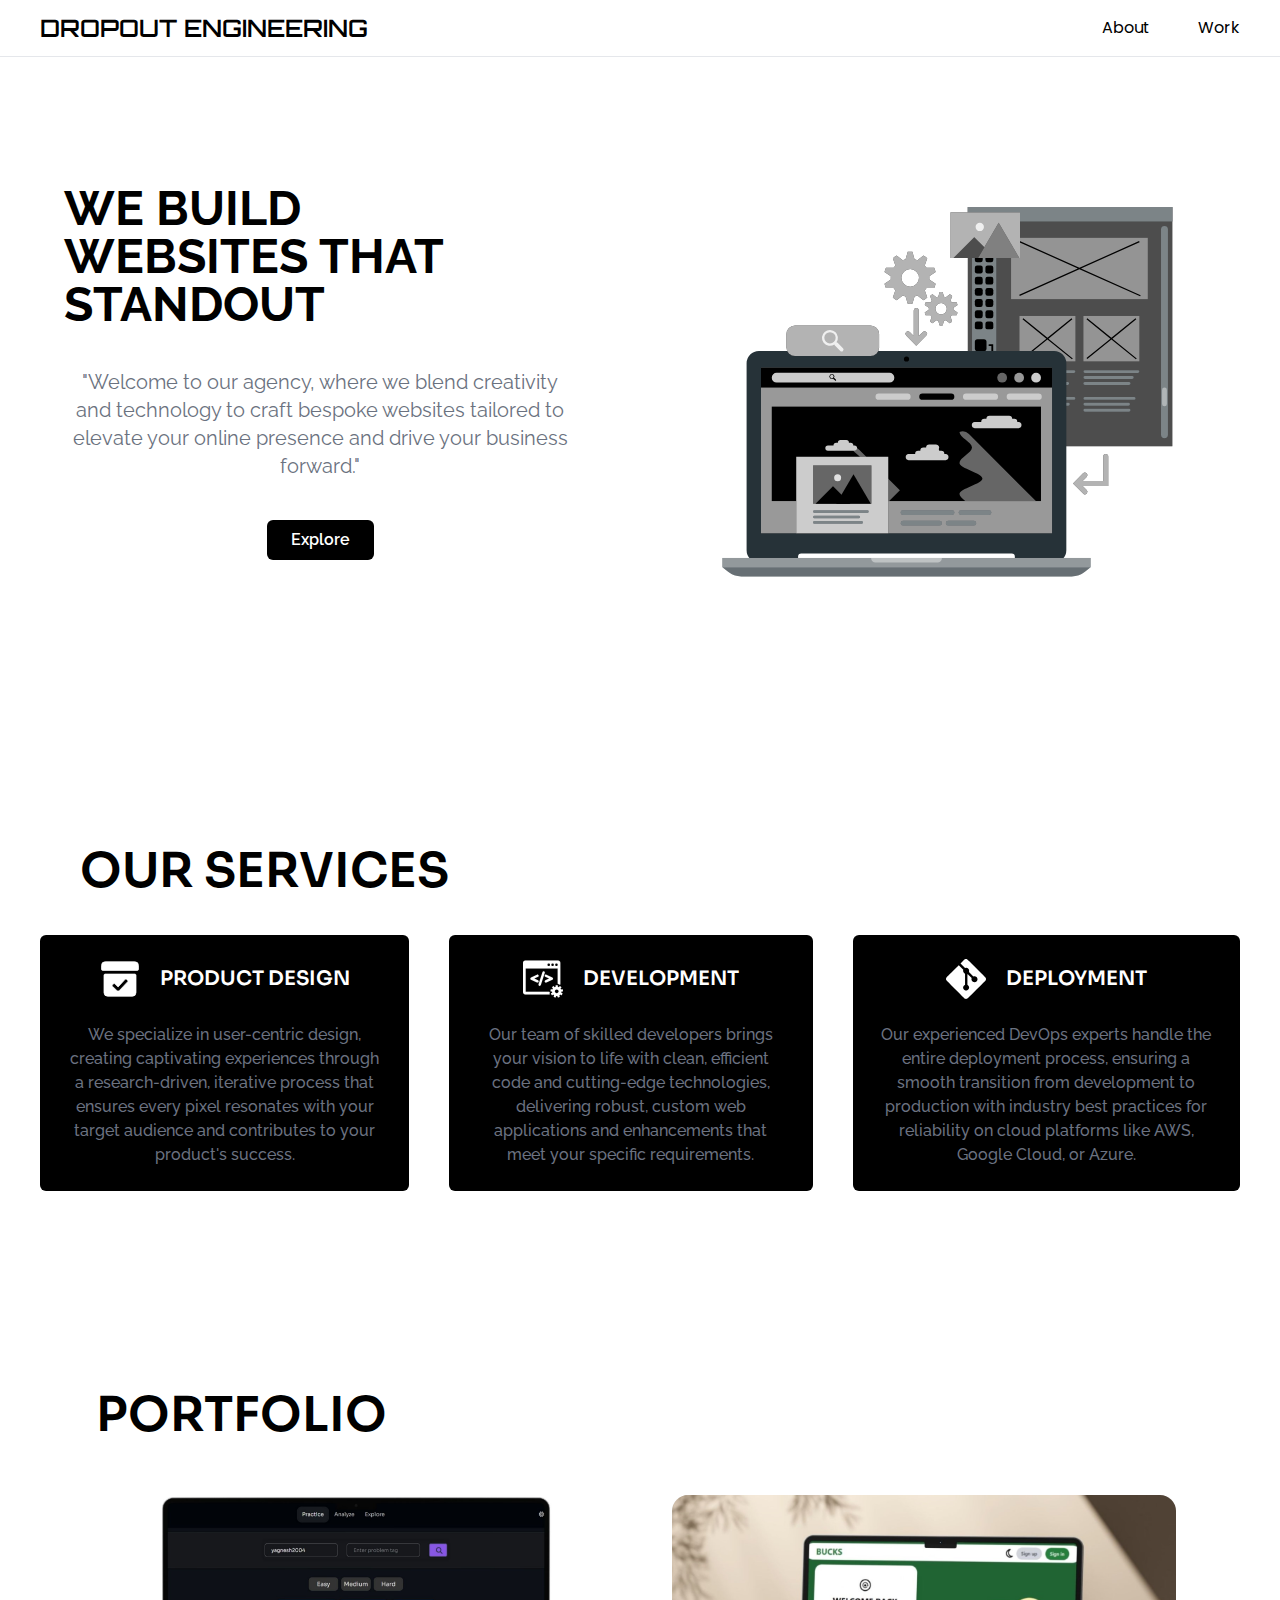
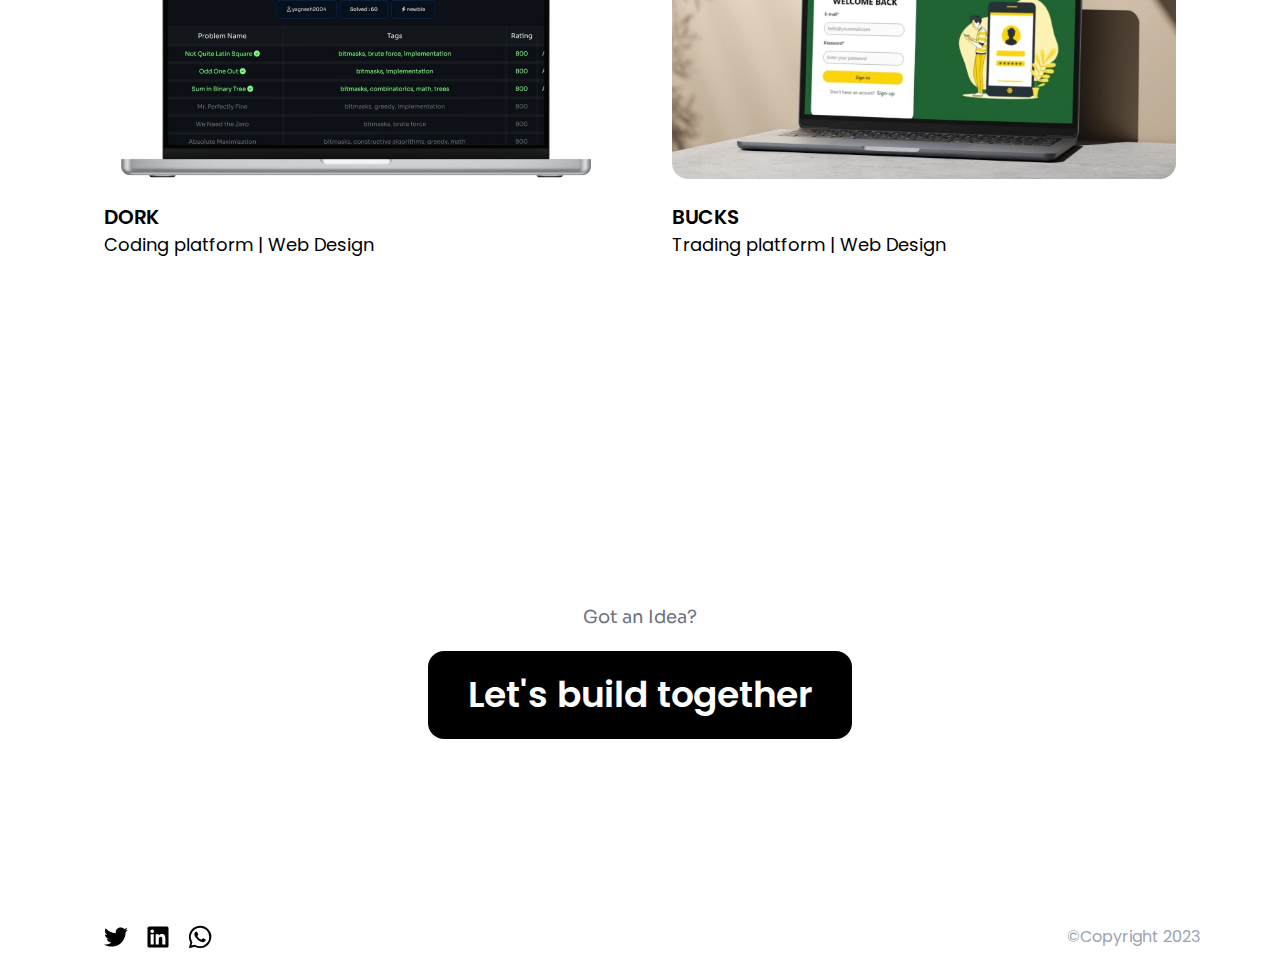
==== commit 9c5f092a: "Updated Web agency website" ====
--- a/public/index.html
+++ b/public/index.html
@@ -16,34 +16,34 @@
 </head>
 <body>
 
-    <nav class=" p-3  border-b flex bg-transparent px-10 justify-between items-center">
-        <a href="#" id="brand" class="flex justify-center items-center">
-            <div class="md:text-2xl text-lg font-orbitron font-semibold">DROPOUT ENGINEERING</div>
+    <nav class="flex items-center justify-between p-3 px-10 bg-transparent border-b ">
+        <a href="#" id="brand" class="flex items-center justify-center">
+            <div class="text-lg font-semibold md:text-2xl font-orbitron">DROPOUT ENGINEERING</div>
         </a>
-        <div id="nav-menu" class="hidden md:flex gap-12">
-            <a href="#" class="font-poppins  hover:text-gray-500">About</a>
-            <a href="#" class="font-poppins  hover:text-gray-500">Work</a>
+        <div id="nav-menu" class="hidden gap-12 md:flex">
+            <a href="#" class="font-poppins hover:text-gray-500">About</a>
+            <a href="#" class="font-poppins hover:text-gray-500">Work</a>
            
           
 
         </div>
 
-        <button id="menu-toggle" class="p-2 w-12 md:hidden">
-            <i class="fa-solid fa-bars text-gray-600"></i>
+        <button id="menu-toggle" class="w-12 p-2 md:hidden">
+            <i class="text-gray-600 fa-solid fa-bars"></i>
         </button>
-        <div id="nav-dialog" class="fixed    z-50 bg-white text-black   p-3 px-10 inset-0 hidden">
-            <div id="nav-bar" class="flex  justify-between">
-                <a href="#" id="brand" class="flex gap-2 items-center">
-                    <h1 class="md:text-2xl text-lg font-orbitron font-semibold  ">DROPOUT ENGINEERING</h1>
+        <div id="nav-dialog" class="fixed inset-0 z-50 hidden p-3 px-10 text-black bg-white">
+            <div id="nav-bar" class="flex justify-between">
+                <a href="#" id="brand" class="flex items-center gap-2">
+                    <h1 class="text-lg font-semibold md:text-2xl font-orbitron ">DROPOUT ENGINEERING</h1>
                 </a>
-                <button id="close-btn" class="p-2 md:hidden w-12">
-                    <i class="fa-solid fa-x text-black"></i>   
+                <button id="close-btn" class="w-12 p-2 md:hidden">
+                    <i class="text-black fa-solid fa-x"></i>   
                  </button>
 
             </div>
-            <div class=" mt-10 flex-col flex">
-                <a href="#" class="my-3 py-3 px-4 font-poppins text-lg bg-black text-white hover:text-black hover:bg-gray-500 rounded-lg">About</a>
-                <a href="#" class="my-3 py-3 px-4 font-poppins text-lg hover:text-black bg-black text-white hover:bg-gray-500 rounded-lg">Work</a>
+            <div class="flex flex-col mt-10 ">
+                <a href="#" class="px-4 py-3 my-3 text-lg text-white bg-black rounded-lg font-poppins hover:text-black hover:bg-gray-500">About</a>
+                <a href="#" class="px-4 py-3 my-3 text-lg text-white bg-black rounded-lg font-poppins hover:text-black hover:bg-gray-500">Work</a>
                 
                 
             </div>
@@ -52,20 +52,20 @@
     </nav>
     
 
-    <div class="flex md:mt-0 mt-10  gap-10 md:gap-0 justify-center  items-center  w-full md:w-full md:flex-row flex-col-reverse px-6 md:p-0">
-
-           <div class="flex mb-10 md:mb-0 md:h-full md:w-1/2 h-1/2 w-full  md:px-16 md:justify-center justify-center items-center  md:items-center flex-col">
+    <div class="flex flex-col-reverse items-center justify-center w-full gap-10 px-6 mt-10 md:mt-0 md:gap-0 md:w-full md:flex-row md:p-0">
+
+           <div class="flex flex-col items-center justify-center w-full mb-10 md:mb-0 md:h-full md:w-1/2 h-1/2 md:px-16 md:justify-center md:items-center">
 
             <div class="flex flex-col gap-10">
-                <h1 class="font-raleway  font-bold text-2xl  md:mt-0 md:text-5xl  text-center md:text-left ">WE BUILD <br> WEBSITES  THAT  <br>STANDOUT</h1>
-               <h1 class="text-base  md:text-xl font-raleway  text-gray-500   text-center">"Welcome to our agency, where we blend creativity and technology to craft bespoke websites tailored to elevate your online presence and drive your business forward."</h1>
+                <h1 class="text-2xl font-bold text-center font-raleway md:mt-0 md:text-5xl md:text-left ">WE BUILD <br> WEBSITES  THAT  <br>STANDOUT</h1>
+               <h1 class="text-base text-center text-gray-500 md:text-xl font-raleway">"Welcome to our agency, where we blend creativity and technology to craft bespoke websites tailored to elevate your online presence and drive your business forward."</h1>
             </div>
                
                
 
                
-               <div class="flex md:items-center md:justify-center mt-10 ">
-                   <a href="#services" class="bg-black text-white font-raleway font-semibold p-2   rounded-md px-6 ">Explore</a>
+               <div class="flex mt-10 md:items-center md:justify-center ">
+                   <a href="#services" class="p-2 px-6 font-semibold text-white bg-black rounded-md font-raleway ">Explore</a>
                </div>
 
 
@@ -83,45 +83,45 @@
     </div>
             
 
-                       <h1 class="text-3xl md:text-5xl md:pt-40 mt-10 md:mt-0 font-sora font-semibold px-10 md:px-20" id="services">OUR SERVICES</h1>
-
-        <div class="container p-10 gap-10 flex flex-col md:flex-row mx-auto justify-center items-center ">
+                       <h1 class="px-10 mt-10 text-3xl font-semibold md:text-5xl md:pt-40 md:mt-0 font-sora md:px-20" id="services">OUR SERVICES</h1>
+
+        <div class="container flex flex-col items-center justify-center gap-10 p-10 mx-auto md:flex-row ">
 
             <div class="grid rounded-md place-items-center cursor-pointer hover:-translate-y-3.5 transform-gpu delay-0 duration-300 text-center bg-black p-6">
 
-                <div class="flex  justify-center items-center gap-5">
+                <div class="flex items-center justify-center gap-5">
                     <svg fill="#ffffff" class="w-10" viewBox="0 0 52 52" xmlns="http://www.w3.org/2000/svg" stroke="#ffffff"><g id="SVGRepo_bgCarrier" stroke-width="0"></g><g id="SVGRepo_tracerCarrier" stroke-linecap="round" stroke-linejoin="round"></g><g id="SVGRepo_iconCarrier"><path d="m45.2 19.6a1.6 1.6 0 0 1 1.59 1.45v22.55a4.82 4.82 0 0 1 -4.59 4.8h-32.2a4.82 4.82 0 0 1 -4.8-4.59v-22.61a1.6 1.6 0 0 1 1.45-1.59h38.55zm-12.39 6.67-.11.08-9.16 9.93-4.15-4a1.2 1.2 0 0 0 -1.61-.08l-.1.08-1.68 1.52a1 1 0 0 0 -.09 1.44l.09.1 5.86 5.55a2.47 2.47 0 0 0 1.71.71 2.27 2.27 0 0 0 1.71-.71l4.9-5.16.39-.41.52-.55 5-5.3a1.25 1.25 0 0 0 .11-1.47l-.07-.09-1.72-1.54a1.19 1.19 0 0 0 -1.6-.1zm12.39-22.67a4.81 4.81 0 0 1 4.8 4.8v4.8a1.6 1.6 0 0 1 -1.6 1.6h-44.8a1.6 1.6 0 0 1 -1.6-1.6v-4.8a4.81 4.81 0 0 1 4.8-4.8z"></path></g></svg>                  
-                    <h1 class="font-sora text-xl text-white font-semibold ">PRODUCT DESIGN</h1>
+                    <h1 class="font-semibold text-white text-md md:text-xl font-sora ">PRODUCT DESIGN</h1>
                 </div>
                 <br>
                  
-                <h1 class="font-raleway text-wrap font-medium text-base text-gray-500">We specialize in user-centric design, creating captivating experiences through a research-driven, iterative process that ensures every pixel resonates with your target audience and contributes to your product's success.</h1>
+                <h1 class="text-base font-medium text-gray-500 font-raleway text-wrap">We specialize in user-centric design, creating captivating experiences through a research-driven, iterative process that ensures every pixel resonates with your target audience and contributes to your product's success.</h1>
    
            </div>
            <!---Card 2-->
          <div class="grid rounded-md place-items-center cursor-pointer hover:-translate-y-3.5 transform-gpu delay-0 duration-300 text-center  bg-black p-6">
 
-            <div class="flex justify-center items-center gap-5">
+            <div class="flex items-center justify-center gap-5">
                 <svg fill="#ffffff" version="1.1" id="Capa_1" xmlns="http://www.w3.org/2000/svg" xmlns:xlink="http://www.w3.org/1999/xlink" class="w-10" viewBox="0 0 419.931 419.931" xml:space="preserve" stroke="#ffffff"><g id="SVGRepo_bgCarrier" stroke-width="0"></g><g id="SVGRepo_tracerCarrier" stroke-linecap="round" stroke-linejoin="round"></g><g id="SVGRepo_iconCarrier"> <g> <g> <g> <path d="M282.895,352.367c-2.176-1.324-4.072-3.099-5.579-5.25c-0.696-0.992-1.284-2.041-1.771-3.125H28.282V100.276h335.624 v159.138c7.165,0.647,13.177,5.353,15.701,11.797c2.235-1.225,4.726-1.982,7.344-2.213c1.771-0.154,3.53-0.044,5.236,0.293 V39.561c0-12.996-10.571-23.569-23.566-23.569H23.568C10.573,15.992,0,26.565,0,39.561v309.146 c0,12.996,10.573,23.568,23.568,23.568h257.179c-2.007-4.064-2.483-8.652-1.302-13.066 C280.126,356.67,281.304,354.354,282.895,352.367z M338.025,55.569c0-4.806,3.896-8.703,8.702-8.703h8.702 c4.807,0,8.702,3.896,8.702,8.703v9.863c0,4.806-3.896,8.702-8.702,8.702h-8.702c-4.807,0-8.702-3.896-8.702-8.702V55.569z M297.56,55.569c0-4.806,3.896-8.703,8.702-8.703h8.703c4.807,0,8.702,3.896,8.702,8.703v9.863c0,4.806-3.896,8.702-8.702,8.702 h-8.703c-4.806,0-8.702-3.896-8.702-8.702V55.569z M257.094,55.569c0-4.806,3.897-8.703,8.702-8.703h8.702 c4.807,0,8.703,3.896,8.703,8.703v9.863c0,4.806-3.896,8.702-8.703,8.702h-8.702c-4.805,0-8.702-3.896-8.702-8.702V55.569z"></path> <path d="M419.875,335.77l-2.615-14.83c-0.353-1.997-2.256-3.331-4.255-2.979l-13.188,2.324c-1.583-3.715-3.605-7.195-6.005-10.38 l8.614-10.268c0.626-0.744,0.931-1.709,0.847-2.68c-0.086-0.971-0.554-1.867-1.3-2.494l-11.534-9.68 c-0.746-0.626-1.713-0.93-2.683-0.845c-0.971,0.085-1.867,0.552-2.493,1.298l-8.606,10.26c-3.533-1.8-7.312-3.188-11.271-4.104 v-13.392c0-2.028-1.645-3.674-3.673-3.674h-15.06c-2.027,0-3.673,1.646-3.673,3.674v13.392 c-3.961,0.915-7.736,2.304-11.271,4.104l-8.608-10.259c-1.304-1.554-3.62-1.756-5.175-0.453l-11.535,9.679 c-0.746,0.627-1.213,1.523-1.299,2.494c-0.084,0.971,0.22,1.937,0.846,2.683l8.615,10.266c-2.396,3.184-4.422,6.666-6.005,10.38 l-13.188-2.325c-1.994-0.351-3.901,0.982-4.255,2.979l-2.614,14.83c-0.169,0.959,0.05,1.945,0.607,2.744 c0.561,0.799,1.41,1.342,2.37,1.511l13.198,2.326c0.215,4.089,0.927,8.045,2.073,11.812l-11.6,6.695 c-0.844,0.485-1.459,1.289-1.712,2.229c-0.252,0.941-0.119,1.943,0.367,2.787l7.529,13.041c0.485,0.844,1.289,1.459,2.229,1.711 c0.313,0.084,0.632,0.125,0.951,0.125c0.639,0,1.272-0.166,1.836-0.492l11.609-6.703c2.73,2.925,5.812,5.517,9.18,7.709 l-4.584,12.593c-0.332,0.916-0.289,1.926,0.123,2.809s1.157,1.566,2.072,1.898l14.148,5.149c0.406,0.148,0.832,0.224,1.257,0.224 c0.53,0,1.063-0.115,1.554-0.345c0.883-0.411,1.564-1.157,1.897-2.073l4.583-12.593c1.965,0.238,3.965,0.361,5.994,0.361 s4.029-0.125,5.994-0.361l4.584,12.593c0.332,0.916,1.016,1.662,1.897,2.073c0.49,0.229,1.021,0.345,1.554,0.345 c0.424,0,0.85-0.074,1.256-0.224l14.15-5.149c0.913-0.332,1.659-1.017,2.07-1.898c0.412-0.883,0.456-1.893,0.123-2.809 l-4.584-12.591c3.365-2.192,6.447-4.786,9.18-7.709l11.609,6.703c0.563,0.324,1.197,0.492,1.836,0.492 c0.318,0,0.64-0.043,0.951-0.125c0.941-0.252,1.743-0.869,2.229-1.711l7.529-13.043c0.486-0.842,0.619-1.846,0.367-2.787 c-0.253-0.938-0.868-1.742-1.712-2.229l-11.598-6.693c1.146-3.768,1.856-7.724,2.071-11.812l13.198-2.327 c0.96-0.169,1.812-0.712,2.37-1.511C419.825,337.715,420.044,336.729,419.875,335.77z M354.184,359.336 c-11.155,0-20.2-9.045-20.2-20.201s9.046-20.2,20.2-20.2c11.156,0,20.201,9.044,20.201,20.2S365.34,359.336,354.184,359.336z"></path> <g> <path d="M164.695,235.373c0-4.752-2.785-9.117-7.096-11.119l-39.455-18.332l39.456-18.334c4.31-2.004,7.095-6.368,7.095-11.118 v-0.319c0-4.21-2.119-8.075-5.665-10.334c-1.962-1.253-4.247-1.916-6.606-1.916c-1.778,0-3.563,0.391-5.16,1.133l-63.078,29.333 c-4.309,2.004-7.092,6.368-7.092,11.117v0.877c0,4.743,2.782,9.104,7.093,11.118l63.084,29.336 c1.631,0.755,3.368,1.138,5.162,1.138c2.338,0,4.616-0.664,6.597-1.924c3.548-2.268,5.666-6.13,5.666-10.335L164.695,235.373 L164.695,235.373z"></path> <path d="M226.932,134.012c-2.301-3.15-6.002-5.03-9.901-5.03h-0.314c-5.354,0-10.048,3.425-11.679,8.516L163.478,266.27 c-1.183,3.718-0.517,7.813,1.781,10.962c2.301,3.148,6.002,5.029,9.901,5.029h0.315c5.352,0,10.043-3.426,11.672-8.516 l41.555-128.762C229.896,141.268,229.234,137.167,226.932,134.012z"></path> <path d="M308.001,194.366l-63.079-29.333c-1.592-0.74-3.374-1.131-5.152-1.131c-2.358,0-4.644,0.661-6.605,1.912 c-3.552,2.263-5.671,6.127-5.671,10.337v0.319c0,4.746,2.783,9.111,7.097,11.123l39.454,18.33l-39.455,18.331 c-4.311,2.002-7.096,6.367-7.096,11.119v0.321c0,4.205,2.119,8.066,5.669,10.336c1.974,1.258,4.254,1.923,6.595,1.923 c1.792,0,3.527-0.383,5.169-1.141l63.082-29.336c4.307-2.009,7.088-6.371,7.088-11.114v-0.877 C315.094,200.735,312.311,196.371,308.001,194.366z"></path> </g> </g> </g> </g> </g></svg>
-                <h1 class="font-sora text-xl text-white font-semibold ">DEVELOPMENT</h1>
+                <h1 class="font-semibold text-white text-md md:text-xl font-sora ">DEVELOPMENT</h1>
             </div>
             <br>
              
-            <h1 class="font-raleway text-wrap font-medium text-base text-gray-500">Our team of skilled developers brings your vision to life with clean, efficient code and cutting-edge technologies, delivering robust, custom web applications and enhancements that meet your specific requirements.</h1>
+            <h1 class="text-base font-medium text-gray-500 font-raleway text-wrap">Our team of skilled developers brings your vision to life with clean, efficient code and cutting-edge technologies, delivering robust, custom web applications and enhancements that meet your specific requirements.</h1>
 
        </div>
 
        <!----card-3-->
      <div class="grid rounded-md place-items-center hover:-translate-y-3.5 transform-gpu delay-0 duration-300 cursor-pointer text-center bg-black p-6">
 
-        <div class="flex justify-center items-center gap-5">
+        <div class="flex items-center justify-center gap-5">
           <svg class="w-10"  viewBox="0 -0.02 70 70" xmlns:dc="http://purl.org/dc/elements/1.1/" xmlns:cc="http://creativecommons.org/ns#" xmlns:rdf="http://www.w3.org/1999/02/22-rdf-syntax-ns#" xmlns="http://www.w3.org/2000/svg" fill="#000000"><g id="SVGRepo_bgCarrier" stroke-width="0"></g><g id="SVGRepo_tracerCarrier" stroke-linecap="round" stroke-linejoin="round"></g><g id="SVGRepo_iconCarrier"> <metadata> <rdf:rdf> <cc:work> <dc:subject> Code </dc:subject> <dc:identifier> git-deployment </dc:identifier> <dc:title> Git Deployment </dc:title> <dc:format> image/svg+xml </dc:format> <dc:publisher> Amido Limited </dc:publisher> <dc:creator> Richard Slater </dc:creator> <dc:type rdf:resource="http://purl.org/dc/dcmitype/StillImage"></dc:type> </cc:work> </rdf:rdf> </metadata> <path d="m -297.89582,653.48578 c -0.70477,-0.2639 -1.81963,-1.3475 -16.6986,-16.2292 -12.77189,-12.7743 -16.00556,-16.0791 -16.25576,-16.6134 -0.73765,-1.5751 -0.43637,-3.3688 0.81767,-4.8682 0.35924,-0.4295 5.26957,-5.3489 10.91186,-10.932 l 10.2587,-10.1512 3.92548,3.9255 3.92549,3.9255 -0.17772,0.8374 c -0.48844,2.3017 0.61418,4.7002 2.65952,5.7852 l 0.63336,0.336 0,9.6453 0,9.6452 -0.60396,0.2839 c -1.44669,0.68 -2.65898,2.49 -2.79395,4.1714 -0.21337,2.6581 1.39745,4.907 4.0065,5.5935 1.15363,0.3036 1.3096,0.3065 2.34895,0.043 3.25228,-0.8237 4.9253,-4.0204 3.74918,-7.1639 -0.30047,-0.8031 -1.27265,-1.9629 -2.06418,-2.4625 l -0.52338,-0.3304 0,-9.4724 c 0,-5.2098 0.0468,-9.4723 0.10395,-9.4723 0.0572,0 1.73276,1.6296 3.72353,3.6215 l 3.61959,3.6215 -0.15855,0.4804 c -0.22725,0.6886 -0.20752,2.1643 0.0403,3.0169 0.45289,1.5579 1.91675,3.0066 3.51828,3.4819 0.52821,0.1568 1.09168,0.2067 1.87484,0.1661 2.5075,-0.1299 4.34687,-1.7956 4.87241,-4.4124 0.29946,-1.4912 -0.37729,-3.4559 -1.58102,-4.59 -1.36324,-1.2844 -3.03578,-1.7678 -4.6978,-1.3576 l -0.94366,0.2329 -3.82546,-3.8255 -3.82546,-3.8255 0.17544,-1.044 c 0.54276,-3.2302 -1.63838,-6.0775 -4.78865,-6.2514 -0.54986,-0.03 -1.28739,0.017 -1.63895,0.1058 l -0.63921,0.161 -3.94891,-3.956 -3.94891,-3.9559 3.46609,-3.5305 c 4.01162,-4.0861 4.30864,-4.2941 6.13062,-4.2941 2.04754,0 0.7538,-1.1613 18.47566,16.5835 12.64456,12.661 15.86435,15.9558 16.12952,16.5053 0.4765,0.9874 0.52804,2.3468 0.13014,3.4326 -0.29292,0.7993 -0.77857,1.3005 -16.31719,16.8391 -15.35028,15.3503 -16.04829,16.0274 -16.80994,16.3051 -1.0232,0.373 -2.24737,0.3703 -3.25586,-0.01 z" fill="#ffffff" transform="translate(331.247 -583.812)"></path> </g></svg>
-          <h1 class="font-sora text-xl text-white font-semibold ">DEPLOYMENT</h1>
+          <h1 class="font-semibold text-white font-sora text-md md:text-xl ">DEPLOYMENT</h1>
        </div>
    
        <br>
 
-       <h1 class="font-raleway text-wrap font-medium text-base text-gray-500">Our experienced DevOps experts handle the entire deployment process, ensuring a smooth transition from development to production with industry best practices for reliability on cloud platforms like AWS, Google Cloud, or Azure.</h1>
+       <h1 class="text-base font-medium text-gray-500 font-raleway text-wrap">Our experienced DevOps experts handle the entire deployment process, ensuring a smooth transition from development to production with industry best practices for reliability on cloud platforms like AWS, Google Cloud, or Azure.</h1>
 
  </div>
 
@@ -130,29 +130,29 @@
 
         </div>
          
-         <div class="md:py-40 w-full mt-10 p md:mt-0 flex flex-col  gap-8 ">
-
-            <h1 class="font-semibold text-3xl md:text-5xl font-sora px-12 md:px-24">PORTFOLIO</h1>
-            <div class="grid  gap-4 px-6 md:px-20 md:grid-cols-2 place-items-center">
+         <div class="flex flex-col w-full gap-8 mt-10 md:py-40 p md:mt-0 ">
+
+            <h1 class="px-12 text-3xl font-semibold md:text-5xl font-sora md:px-24">PORTFOLIO</h1>
+            <div class="grid gap-4 px-6 md:px-20 md:grid-cols-2 place-items-center">
 
                  
 
-               <div class="flex  md:border-0 border-b-2   flex-col    p-6 ">
+               <div class="flex flex-col p-6 border-b-2 md:border-0 ">
                 <a href="https://github.com/pasamyagnesh/dork-application" target="_blank"> 
                      <img src="img/Untitled design (1).jpg" alt="" class="hover:-translate-y-3.5  transform-cpu delay-75 duration-300 rounded-2xl"><br>
                 </a>
                  <div class="flex">
-                    <a href="https://github.com/pasamyagnesh/dork-application" target="_blank" class="text-3xl font-poppins hover:text-gray-900 font-semibold" >  DORK </a>
+                    <a href="https://github.com/pasamyagnesh/dork-application" target="_blank" class="text-xl font-semibold font-poppins hover:text-gray-900" >  DORK </a>
                  </div>
                 
-                    <h1 class="font-poppins text-base md:text-lg">Coding platform | Web Design</h1>
+                    <h1 class="text-base font-poppins md:text-lg">Coding platform | Web Design</h1>
 
                 </div>
-                <div class="flex flex-col   p-6   ">
+                <div class="flex flex-col p-6 ">
                     <img src="img/macbook pro bucks.jpg" alt="" class="rounded-2xl hover:-translate-y-3.5 cursor-pointer transform-cpu delay-75 duration-300"><br>
                     <div class="flex">
-                        <a href="https://github.com/pasamyagnesh?tab=repositories" target="_blank" class="text-3xl font-poppins hover:text-gray-900 font-semibold">  BUCKS</a>
-                     </div>                    <h1 class="font-poppins text-base md:text-lg">Trading platform | Web Design</h1>
+                        <a href="https://github.com/pasamyagnesh?tab=repositories" target="_blank" class="text-xl font-semibold font-poppins hover:text-gray-900">  BUCKS</a>
+                     </div>                    <h1 class="text-base font-poppins md:text-lg">Trading platform | Web Design</h1>
 
                 </div>
 
@@ -166,16 +166,16 @@
        </div>
 
 
-       <div class=" h-fit p-10 md:p-40 w-full flex items-center justify-center flex-col gap-5">
-
-           <h1 class="text-lg font-sora text-gray-500 ">Got an Idea?</h1>
-           <a href="mailto:harshavengala8@gmail.com" target="_blank" class="rounded-2xl bg-black px-10 py-6 text-2xl md:text-4xl font-poppins hover:bg-black/90 font-semibold text-white">Let's build together</a>
-
-       </div>
-
-       <div class="flex justify-between px-10 md:px-20 items-center">
-
-            <div class="flex justify-center p-6 items-center gap-4">
+       <div class="flex flex-col items-center justify-center w-full gap-5 p-10 h-fit md:p-40">
+
+           <h1 class="text-lg text-gray-500 font-sora ">Got an Idea?</h1>
+           <a href="mailto:harshavengala8@gmail.com" target="_blank" class="px-10 py-6 text-2xl font-semibold text-white bg-black rounded-2xl md:text-4xl font-poppins hover:bg-black/90">Let's build together</a>
+
+       </div>
+
+       <div class="flex items-center justify-between px-10 md:px-20">
+
+            <div class="flex items-center justify-center gap-4 p-6">
 
                <a href="https://x.com/thehxrsha?t=0biv-Q4BF2omV0s1MkoR8g&s=09" target="_blank">
                     
@@ -191,8 +191,8 @@
                      <svg fill="#000000" class="w-6" viewBox="0 0 16 16" xmlns="http://www.w3.org/2000/svg"><g id="SVGRepo_bgCarrier" stroke-width="0"></g><g id="SVGRepo_tracerCarrier" stroke-linecap="round" stroke-linejoin="round"></g><g id="SVGRepo_iconCarrier"><path d="M11.42 9.49c-.19-.09-1.1-.54-1.27-.61s-.29-.09-.42.1-.48.6-.59.73-.21.14-.4 0a5.13 5.13 0 0 1-1.49-.92 5.25 5.25 0 0 1-1-1.29c-.11-.18 0-.28.08-.38s.18-.21.28-.32a1.39 1.39 0 0 0 .18-.31.38.38 0 0 0 0-.33c0-.09-.42-1-.58-1.37s-.3-.32-.41-.32h-.4a.72.72 0 0 0-.5.23 2.1 2.1 0 0 0-.65 1.55A3.59 3.59 0 0 0 5 8.2 8.32 8.32 0 0 0 8.19 11c.44.19.78.3 1.05.39a2.53 2.53 0 0 0 1.17.07 1.93 1.93 0 0 0 1.26-.88 1.67 1.67 0 0 0 .11-.88c-.05-.07-.17-.12-.36-.21z"></path><path d="M13.29 2.68A7.36 7.36 0 0 0 8 .5a7.44 7.44 0 0 0-6.41 11.15l-1 3.85 3.94-1a7.4 7.4 0 0 0 3.55.9H8a7.44 7.44 0 0 0 5.29-12.72zM8 14.12a6.12 6.12 0 0 1-3.15-.87l-.22-.13-2.34.61.62-2.28-.14-.23a6.18 6.18 0 0 1 9.6-7.65 6.12 6.12 0 0 1 1.81 4.37A6.19 6.19 0 0 1 8 14.12z"></path></g></svg>
                </a>
             </div>
-            <div class="flex justify-center items-center">
-                <h1 class="text-gray-400 text-center font-poppins">©Copyright 2023</h1>
+            <div class="flex items-center justify-center">
+                <h1 class="text-center text-gray-400 font-poppins">©Copyright 2023</h1>
 
             </div>
 
